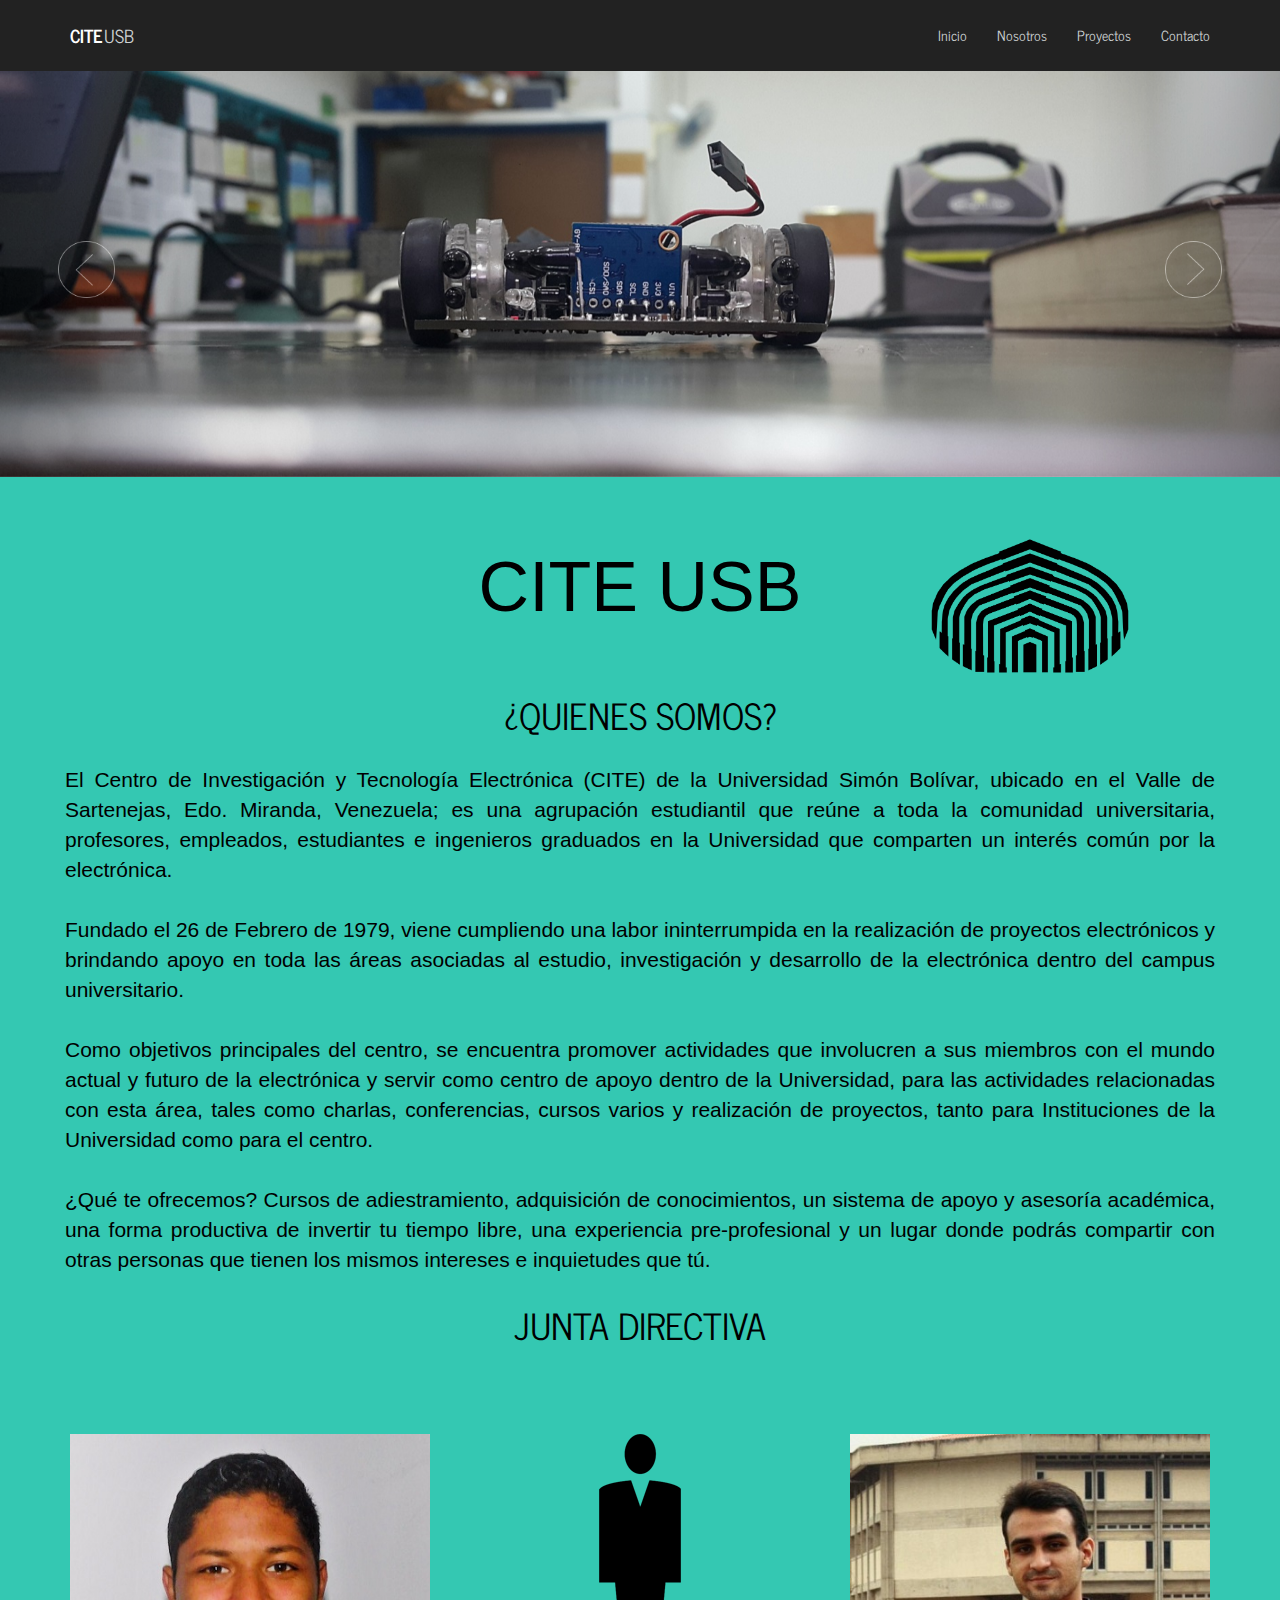
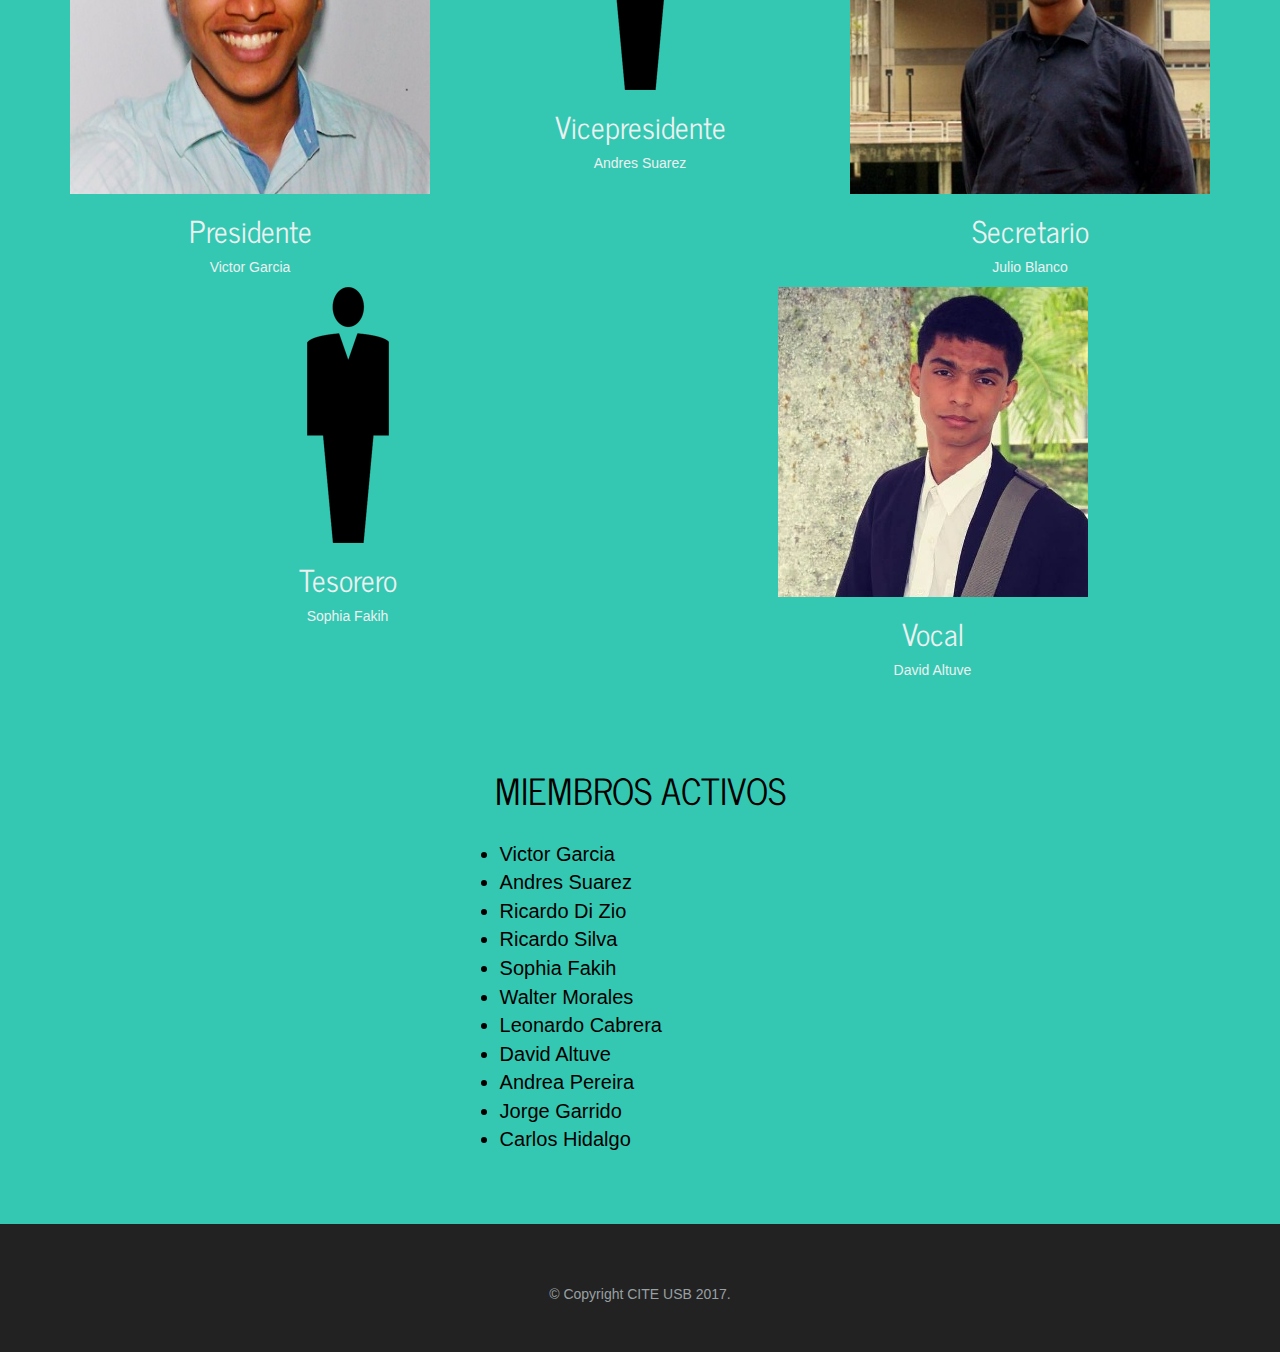
==== about-us.html @ 3f6e1b90 "optimizaciones" ====
<!DOCTYPE html>
<!--[if lt IE 7]>      <html class="no-js lt-ie9 lt-ie8 lt-ie7"> <![endif]-->
<!--[if IE 7]>         <html class="no-js lt-ie9 lt-ie8"> <![endif]-->
<!--[if IE 8]>         <html class="no-js lt-ie9"> <![endif]-->
<!--[if gt IE 8]><!--> <html class="no-js"> <!--<![endif]-->
    <head>
        <meta charset="utf-8">
        <meta http-equiv="X-UA-Compatible" content="IE=edge">
        <title>CITE: Centro de Investigación Y Tecnología Electrónica</title>
        <meta name="description" content="CITE,USB,Centro de Investigación Y Tecnología Electrónica">
        <meta name="viewport" content="width=device-width, initial-scale=1">
        <link rel="icon" type="image/png" href="img/ico.png" />
        <link rel="stylesheet" href="css/bootstrap.min.css">
        <link href="css/font-awesome.min.css" rel="stylesheet">
        <!-- Important Owl stylesheet -->
        <link rel="stylesheet" href="owl-carousel/owl.carousel.min.js">
        <!-- Default Theme -->
        <link rel="stylesheet" href="owl-carousel/owl.theme.css">
        <link href="http://fonts.googleapis.com/css?family=Oswald:400,300,700" rel="stylesheet" type="text/css">
        <link href="http://fonts.googleapis.com/css?family=News+Cycle:400,700" rel="stylesheet" type="text/css">
        <link rel="stylesheet" href="css/main.css">
        <script src="js/vendor/modernizr-2.6.2-respond-1.1.0.min.js"></script>
    </head>


    <body>
        <!--[if lt IE 7]>
            <p class="browsehappy">You are using an <strong>outdated</strong> browser. Please <a href="http://browsehappy.com/">upgrade your browser</a> to improve your experience.</p>
        <![endif]-->

        <div id="top" class="navbar navbar-dark navbar-fixed-top" role="navigation">
            <div class="container">
                <div class="navbar-header">
                    <button type="button" class="navbar-toggle" data-toggle="collapse" data-target=".navbar-collapse">
                        <span class="sr-only">Toggle navigation</span>
                        <i class="fa fa-bars fa-2x"></i>
                    </button>
                    <a class="navbar-brand" href="index.html"><strong>CITE</strong>USB</a>
                </div>
                <div class="collapse navbar-collapse">
                    <ul class="nav navbar-nav navbar-right">
                        <li>
                            <a href="./index.html">Inicio</a>
                        </li>
                        <li>
                            <a href="./index.html#about">Nosotros</a>
                        </li>
                        <li>
                            <a href="./index.html#projects">Proyectos</a>
                        </li>
                        <li>
                            <a href="index.html#contacto">Contacto</a>
                        </li>
                    </ul>
                </div><!--/.navbar-collapse -->
            </div>
        </div>



        <div id="carousel-header" class="carousel slide" data-ride="carousel" data-interval="8000">

            <!-- Wrapper for slides -->
            <div class="carousel-inner">
                <div class="item active">
                    <img src="img/carousel/shank1.jpg" alt="Shank USB bots 2016" class="img-responsive" >
                    <a href="shank.html"></a>
                </div>
                <div class="item">
                    <img src="img/carousel/shank2.jpg" alt="Shank USB bots 2016" class="img-responsive">
                    <a href="shank.html"></a>
                </div>
                <div class="item">
                    <img src="img/carousel/USB_cromo.jpg" alt="Cromo USB" class="img-responsive">
                </div>
            </div>

            <!-- Controls -->
            <a class="left carousel-control" href="#carousel-header" role="button" data-slide="next">
                <img src="img/left.png" alt="Previous">
            </a>
            <a class="right carousel-control" href="#carousel-header" role="button" data-slide="next">
                <img src="img/right.png" alt="Next">
            </a>
        </div>

        <div id="about" class="content-block content-block-cyan">
            <div class="container text-center">
                <div class="section">
                    <div class="row text-center">
                        <div class="col-md-4 col-md-offset-4">
                            <p class = "title-about">CITE USB</p>
                        </div>
                        <div class="col-md-4 text-center">
                            <img class="img-responsive img-center" src="img/usb_logo.png" width="200" height="150">
                        </div>
                    </div>
                </div>
                <div class="section">
                    <div class="row">
                        <h1 style="color:black"> ¿Quienes somos? </h1>
                        <p align="justify" class="p-about"> 
                        El Centro de Investigación y Tecnología Electrónica (CITE) de la Universidad Simón Bolívar, ubicado en el Valle de Sartenejas, Edo. Miranda, Venezuela; es una agrupación estudiantil que reúne a toda la comunidad universitaria, profesores, empleados, estudiantes e ingenieros graduados en la Universidad que comparten un interés común por la electrónica.<br><br>Fundado el 26 de Febrero de 1979, viene cumpliendo una labor ininterrumpida en la realización de proyectos electrónicos y brindando apoyo en toda las áreas asociadas al estudio, investigación y desarrollo de la electrónica dentro del campus universitario.<br><br>Como objetivos principales del centro, se encuentra promover actividades que involucren a sus miembros con el mundo actual y futuro de la electrónica y servir como centro de apoyo dentro de la Universidad, para las actividades relacionadas con esta área, tales como charlas, conferencias, cursos varios y realización de proyectos, tanto para Instituciones de la Universidad como para el centro.<br><br>¿Qué te ofrecemos? Cursos de adiestramiento, adquisición de conocimientos, un sistema de apoyo y asesoría académica, una forma productiva de invertir tu tiempo libre, una experiencia pre-profesional y un lugar donde podrás compartir con otras personas que tienen los mismos intereses e inquietudes que tú.<br>
                        </p>
                        
                    </div>
                    <div class="row">
                        <h1 style="color:black"> Junta Directiva </h1>
                         <div id="directiva" class="content-block">
                            <div class="container">
                                <section class="block-body">
                                    <div class="row">

                                        <div class="col-sm-4 blog-post">
                                            <img class="img-responsive img-center" src="img/junta/victor_perfil.jpeg">
                                            <h2>Presidente</h2>
                                            <p> Victor Garcia <p/>
                                        </div>

                                        <div class="col-sm-4 blog-post">
                                            <img class="img-responsive img-center" src="img/junta/man.png">
                                            <h2>Vicepresidente</h2>
                                            <p> Andres Suarez <p/>
                                        </div>

                                        <div class="col-sm-4 blog-post">
                                            <img class="img-responsive img-center" src="img/junta/julio_perfil.jpeg">
                                            <h2>Secretario</h2>
                                            <p>Julio Blanco<p>
                                        </div>
                                    </div>
                                    <div class="row"> 
                                        <div class="col-sm-6 blog-post">
                                            <img class="img-responsive img-center" align="center" src="img/junta/man.png">
                                            <h2>Tesorero</h2>
                                            <p> Sophia Fakih <p>
                                        </div>

                                        <div class="col-sm-6 blog-post">
                                            <img class="img-responsive img-center" src="img/junta/David_perfil.jpeg">
                                            <h2>Vocal</h2>
                                            <p> David Altuve</p>
                                        </div>
                                    </div>
                                </section>
                            </div><!--/container-->
                        </div><!-- /.content-block content-blog-gray -->
                        <h1 style="color:black">Miembros Activos</h1>
                        <!--<p style="color:black"> HACER UNA LISTA DE MIEMBROS </p>-->
                        <style type="text/css">
                            ul{
                                padding-left: 38%;
                            }
                        </style>
                        <ul class="text-left" style="color:black; font-size: 20px;">
                          <li>Victor Garcia</li>
                          <li>Andres Suarez</li>
                          <li>Ricardo Di Zio</li>
                          <li>Ricardo Silva</li>
                          <li>Sophia Fakih</li>
                          <li>Walter Morales</li>
                          <li>Leonardo Cabrera</li>
                          <li>David Altuve</li>
                          <li>Andrea Pereira</li>
                          <li>Jorge Garrido</li>
                          <li>Carlos Hidalgo</li>
                        </ul>
                    </div>
                </div>
            </div>
        </div>
        

                   
        
        <script src="js/jquery-2.1.3.min.js"></script>
        <script>window.jQuery || document.write('<script src="js/vendor/jquery-1.11.0.min.js"><\/script>')</script>

        <script src="js/vendor/bootstrap.min.js"></script>
        <!-- Include js plugin -->
        <script src="owl-carousel/owl.carousel.min.js"></script>
             
        <footer class="content-block content-block-dark">
            <p>&copy; Copyright CITE USB 2017.</p>
        </footer>     
 </body>

</html>
---- css/main.css ----
/* ========================================================================== 
    General 
========================================================================== */
h1,h2,h3,h4,h5,h6,.navbar {
    /*font-family:'Oswald';*/
    font-family: 'News Cycle', sans-serif;
    /*font-weight:100;*/
    font-weight: 400;
}

body {
    background: rgba(236, 240, 241, 1);
    margin: 0;
    padding-top: 70px;
    padding-right: 0px;
    padding-left: 0px;
}

a {
    color:#34c8b2;
}

.title-about{
    font-size:5em;
    color: black
}

.img-center {
    margin: 0 auto;
}

a:hover {
    color:#ec343c;
    text-decoration: none;
}
.btn-o {
    border:2px solid #34c8b2;
    /*border-radius*/
    -webkit-border-radius:0px;
    -moz-border-radius:0px;
    border-radius:0px;
    color:#34c8b2;
}

.btn-o:hover {
    color:white;
    background:#34c8b2;
}

.btn-about {
    margin-top: 20px;
    border:2px solid hsl(217, 89%, 61%);
    /*border-radius*/
    -webkit-border-radius:0px;
    -moz-border-radius:0px;
    border-radius:0px;
    color: white;
    mar
}

.btn-about:hover {
    color: white;
    background: hsl(217, 89%, 61%);
}

img {
    max-width:100%;
    max-height: 100%;
}

.hexagon {
    width:100px;
    height:55px;
    background:#3acab2;
    position:relative;
    /*transition*/
    -webkit-transition:all 0.3s;
    -moz-transition:all 0.3s;
    -o-transition:all 0.3s;
    transition:all 0.3s;
}

.hexagon:before {
    content:"";
    position:absolute;
    top:-25px;
    left:0;
    width:0;
    height:0;
    border-left:50px solid transparent;
    border-right:50px solid transparent;
    border-bottom:25px solid #34c8b2;
    /*transition*/
    -webkit-transition:all 0.3s;
    -moz-transition:all 0.3s;
    -o-transition:all 0.3s;
    transition:all 0.3s;
}

.hexagon:after {
    content:"";
    position:absolute;
    bottom:-25px;
    left:0;
    width:0;
    height:0;
    border-left:50px solid transparent;
    border-right:50px solid transparent;
    border-top:25px solid #34c8b2;
    /*transition*/
    -webkit-transition:all 0.3s;
    -moz-transition:all 0.3s;
    -o-transition:all 0.3s;
    transition:all 0.3s;
}

.hexagon:hover {
    background:#ec343c;
}

.hexagon:hover:before {
    border-bottom-color:#ec343c;
}

.hexagon:hover:after {
    border-top-color: #ec343c;
}

.p-about{
    color:black;
    font-size:150%;
    margin:10px;
}


/* ========================================================================== 
Navigation 
========================================================================== */
.navbar-dark {
    background:#222222;
    z-index: 99999;
}

.navbar-dark a {
    /*color:rgb(153,160,162);*/
    color: rgb(205, 209, 210);
}

.navbar-brand {
    height:70px;
    padding:25px 15px;
}

.navbar-nav>li>a {
    padding-top:25px;
    padding-bottom:25px;
}

.navbar-brand strong {
    color:white;
    margin-right:2px;
}

.navbar-brand:hover {
    color:#ec343c;
    text-decoration:none;
}

.nav>li>a:hover,.nav>li>a:focus {
    background-color:#ec343c;
    color: white;
}


/* ========================================================================== 
Caurosel
========================================================================== */
.carousel-control {
    z-index:9999;
}

.carousel-control>img {
    position:absolute;
    top:42%;
    width:30%;
}

.left.carousel-control>img {
    left:30%;
}

.right.carousel-control>img {
    right:30%;
}



/* ========================================================================== 
content-block 
========================================================================== */
.content-block {
    padding:60px 0;
    width:100%;
}

.content-block-cyan {
    background:#34c8b2;
    color:#ECF0F1;
}

.content-block-cyan h1 {
    font-weight:100;
    text-transform:uppercase;
    margin-bottom: 30px;
}


/* ========================================================================== 
Recent works
========================================================================== */
.recent-projects-title {
    background: rgba(236, 240, 241, 1);
    color: #333;
    text-transform: uppercase;
    padding: 40px 0px;
    text-align: center;
    font-size: 62px;
    font-family: 'News Cycle', sans-serif;
    word-spacing: 17px;
    letter-spacing: 4px;
    font-weight: 400;
}

.owl-carousel .owl-item img {
    height:auto;
    width:100%;
    display:block;
    position:relative;
}

.owl-carousel .item {
    margin:0px;
}

.owl-item>div {
    position:relative;
}

.owl-item>div a {
    position:absolute;
    bottom:0px;
    padding:8px;
    background:rgba(0,0,0,0.75);
    right:0;
    color:white;
    text-transform:uppercase;
    z-index: 2;
}

.owl-carousel .owl-item div:before {
    top:0;
    right:0;
    bottom:0;
    left:0;
    position:absolute;
    content:'';
    background:rgba(5,27,26,1);
    z-index:1;
    opacity:0.5;
    /*transition*/
    -webkit-transition:opacity 0.4s;
    -moz-transition:opacity 0.4s;
    -o-transition:opacity 0.4s;
    transition:opacity 0.4s;
}

.owl-carousel .owl-item:hover div:before {
    opacity: 0;
}

.owl-theme .owl-controls .owl-page span {
    background: #34C8B2;
}


/* ========================================================================== 
blog 
========================================================================== */
.block-heading h1 {
    margin-top:0;
}

.content-block-gray {
    background:#ECF0F1;
}

.block-heading {
    margin-bottom: 60px;
}


/* ========================================================================== 
Social
========================================================================== */
#social {
    padding:80px 0;
}

#social .hexagon {
    display:inline-block;
}

#social .hexagon i {
    font-size:36px;
    color:white;
    line-height:55px;
    position:relative;
    z-index: 1;
}


/* ========================================================================== 
footer
========================================================================== */
footer.content-block {
    padding: 60px 0 38px;
    width: 100%;
}

.content-block-dark {
    background:#222222;
}

footer {
    text-align:center;
    color: rgb(153,160,162);
}


.jumbotron {
  margin-top: 10px;
  padding: 10px 0 25px;
  h1 {
    font-size: 35px; 
  }
}

/* ========================================================================== 
Responsive styles
========================================================================== */

@media (max-width:768px) {
    .navbar-nav>li>a {
        padding-top:10px;
        padding-bottom:10px;
        text-align:center;
    }
    .navbar-toggle i {
        color:rgb(153,160,162);
    }
    .navbar-toggle {
        margin-top:14px;
    }
    .recent-projects-title {
        font-size:32px;
    }
    .blog-post {
        margin-bottom:40px;
    }
    #social .hexagon {
        margin-bottom:60px;
    }
    #social {
        padding-bottom: 70px;
    }
}
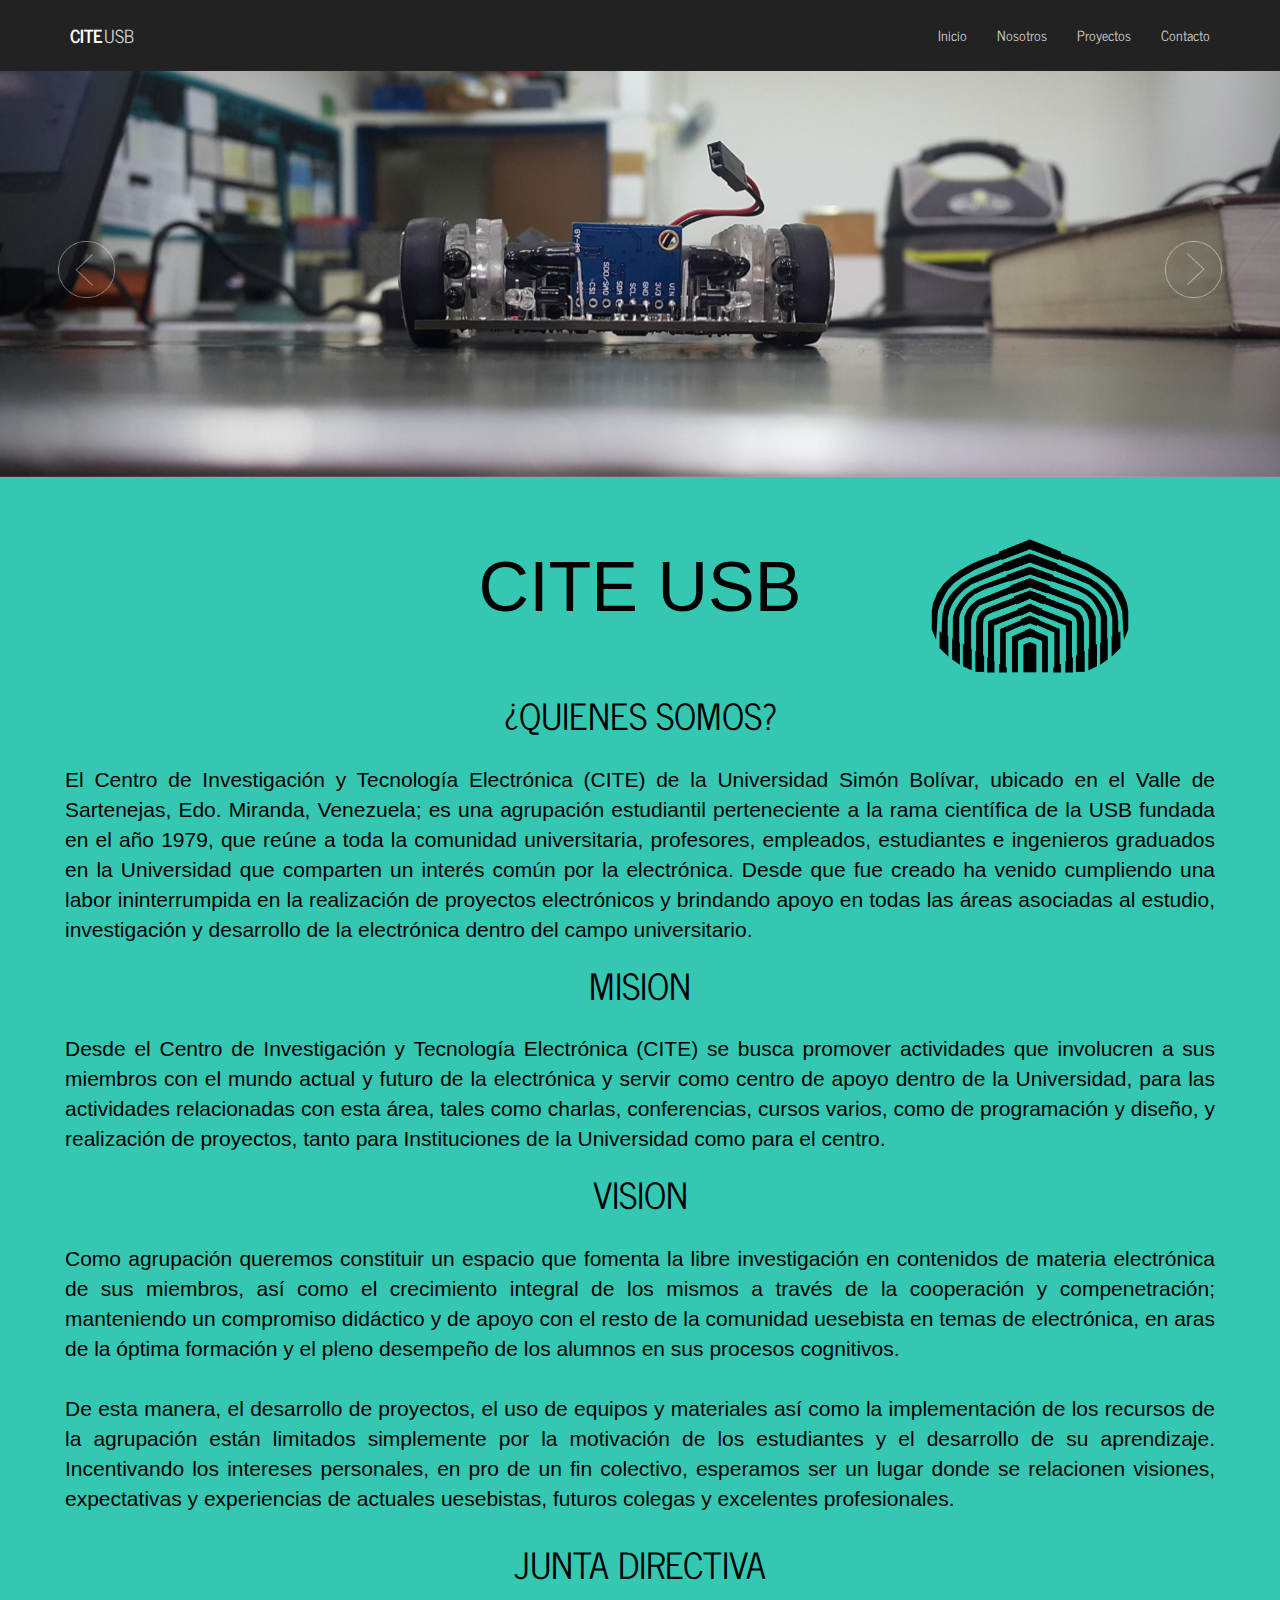
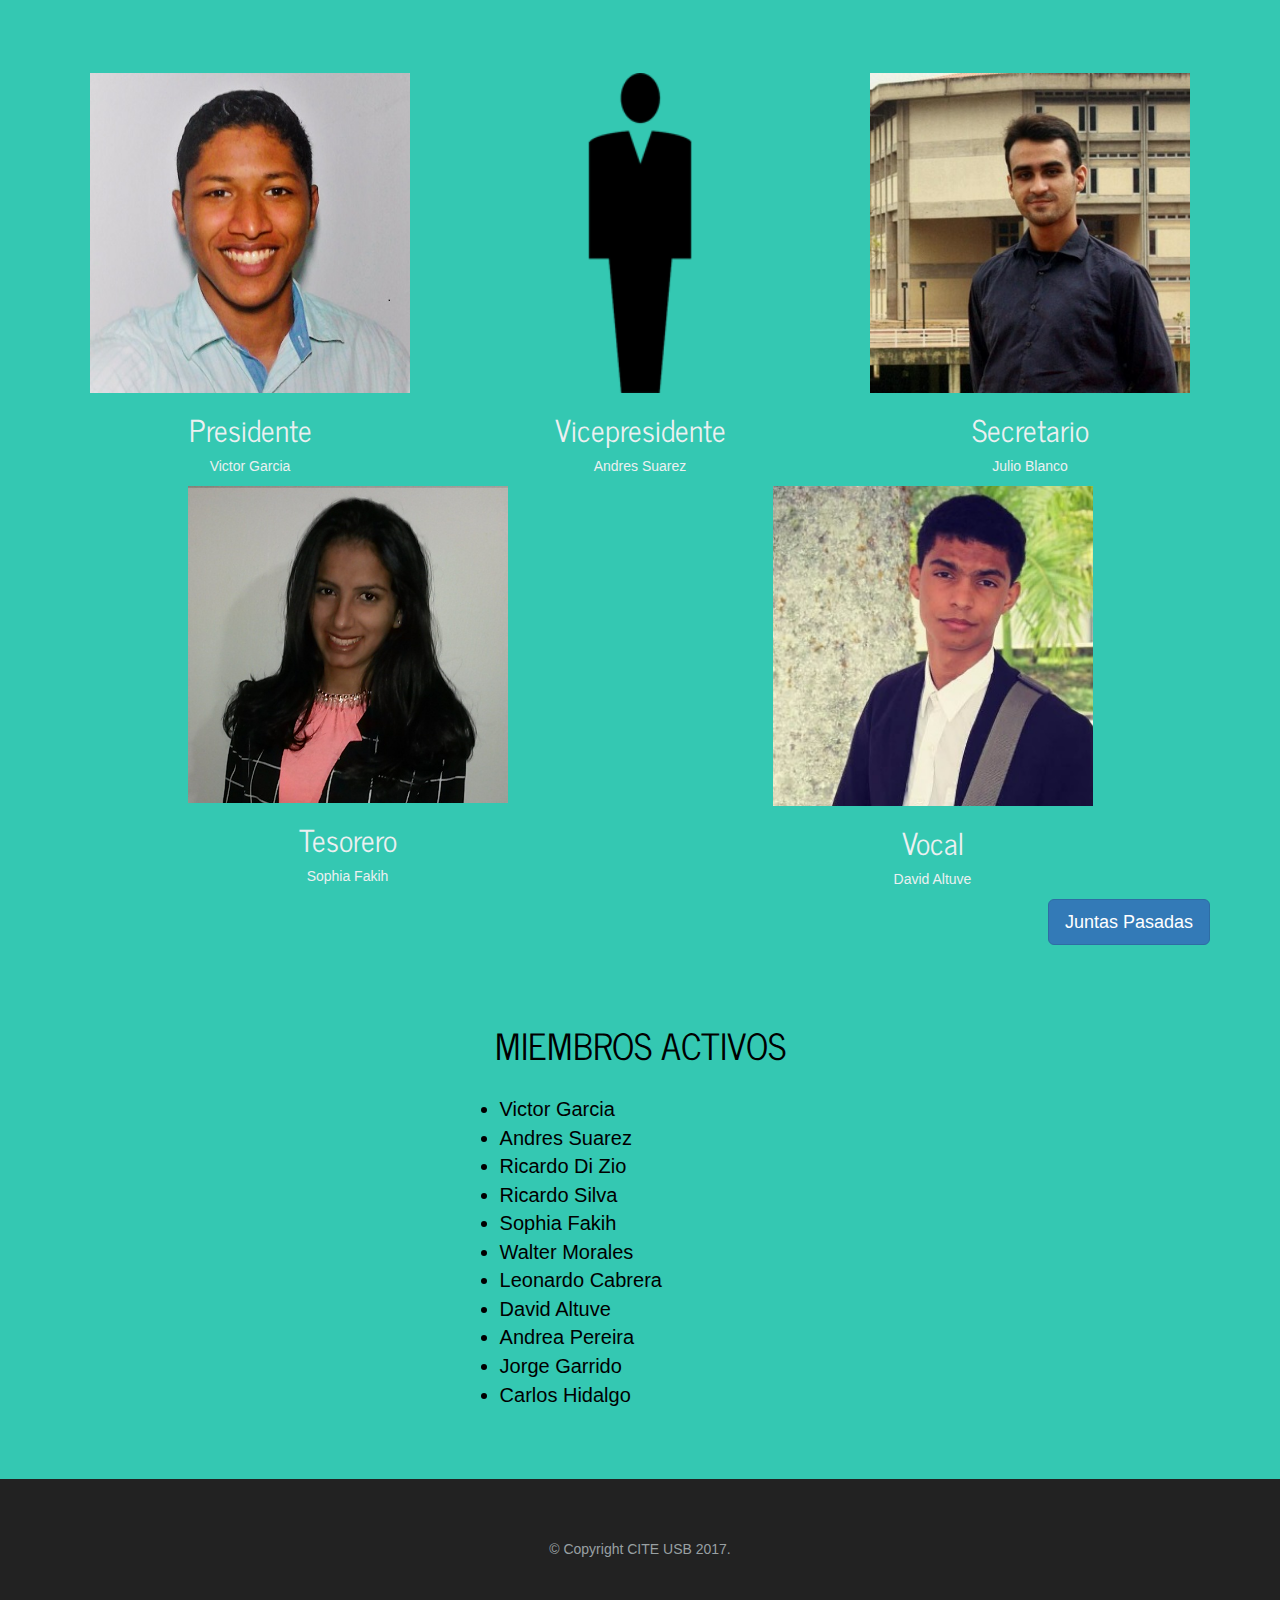
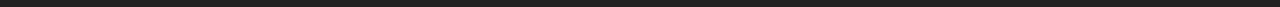
==== commit bf5c7523: "Junta" ====
--- a/about-us.html
+++ b/about-us.html
@@ -100,7 +100,14 @@
                     <div class="row">
                         <h1 style="color:black"> ¿Quienes somos? </h1>
                         <p align="justify" class="p-about"> 
-                        El Centro de Investigación y Tecnología Electrónica (CITE) de la Universidad Simón Bolívar, ubicado en el Valle de Sartenejas, Edo. Miranda, Venezuela; es una agrupación estudiantil que reúne a toda la comunidad universitaria, profesores, empleados, estudiantes e ingenieros graduados en la Universidad que comparten un interés común por la electrónica.<br><br>Fundado el 26 de Febrero de 1979, viene cumpliendo una labor ininterrumpida en la realización de proyectos electrónicos y brindando apoyo en toda las áreas asociadas al estudio, investigación y desarrollo de la electrónica dentro del campus universitario.<br><br>Como objetivos principales del centro, se encuentra promover actividades que involucren a sus miembros con el mundo actual y futuro de la electrónica y servir como centro de apoyo dentro de la Universidad, para las actividades relacionadas con esta área, tales como charlas, conferencias, cursos varios y realización de proyectos, tanto para Instituciones de la Universidad como para el centro.<br><br>¿Qué te ofrecemos? Cursos de adiestramiento, adquisición de conocimientos, un sistema de apoyo y asesoría académica, una forma productiva de invertir tu tiempo libre, una experiencia pre-profesional y un lugar donde podrás compartir con otras personas que tienen los mismos intereses e inquietudes que tú.<br>
+                        El Centro de Investigación y Tecnología Electrónica (CITE) de la Universidad Simón Bolívar, ubicado en el Valle de Sartenejas, Edo. Miranda, Venezuela; es una agrupación estudiantil perteneciente a la rama científica de la USB fundada en el año 1979, que reúne a toda la comunidad universitaria, profesores, empleados, estudiantes e ingenieros graduados en la Universidad que comparten un interés común por la electrónica. Desde que fue creado ha venido cumpliendo una labor ininterrumpida en la realización de proyectos electrónicos  y brindando apoyo en todas las áreas asociadas al estudio, investigación y desarrollo de la electrónica dentro del campo universitario.
+                        </p>
+                        <h1 style="color:black">Mision</h1>
+                        <p align="justify" class="p-about">Desde el Centro de Investigación y Tecnología Electrónica (CITE)  se busca promover actividades que involucren a sus miembros con el mundo actual y futuro de la electrónica y servir como centro de apoyo dentro de la Universidad, para las actividades relacionadas con esta área, tales como charlas, conferencias, cursos varios, como de programación y diseño, y realización de proyectos, tanto para Instituciones de la Universidad como para el centro.
+                        </p>
+                        <h1 style="color:black">Vision</h1>
+                        <p align="justify" class="p-about">
+						Como agrupación queremos constituir un espacio que fomenta la libre investigación en contenidos de materia electrónica de sus miembros, así como el crecimiento integral de los mismos a través de la cooperación y compenetración; manteniendo un compromiso didáctico y de apoyo con el resto de la comunidad uesebista en temas de electrónica, en aras de la óptima formación y el pleno desempeño de los alumnos en sus procesos cognitivos.<br><br>De esta manera, el desarrollo de proyectos, el uso de equipos y materiales así como la implementación de los recursos de la agrupación están limitados simplemente por la motivación de los estudiantes y el desarrollo de su aprendizaje. Incentivando los intereses personales, en pro de un fin colectivo, esperamos ser un lugar donde se relacionen visiones, expectativas y experiencias de actuales uesebistas, futuros colegas y excelentes profesionales. 
                         </p>
                         
                     </div>
@@ -112,36 +119,37 @@
                                     <div class="row">
 
                                         <div class="col-sm-4 blog-post">
-                                            <img class="img-responsive img-center" src="img/junta/victor_perfil.jpeg">
+                                            <img width="320" height="240" class="img-responsive img-center" src="img/junta/victor_perfil.jpeg">
                                             <h2>Presidente</h2>
                                             <p> Victor Garcia <p/>
                                         </div>
 
                                         <div class="col-sm-4 blog-post">
-                                            <img class="img-responsive img-center" src="img/junta/man.png">
+                                            <img width="320" height="240" class="img-responsive img-center" src="img/junta/man.png">
                                             <h2>Vicepresidente</h2>
                                             <p> Andres Suarez <p/>
                                         </div>
 
                                         <div class="col-sm-4 blog-post">
-                                            <img class="img-responsive img-center" src="img/junta/julio_perfil.jpeg">
+                                            <img width="320" height="240" class="img-responsive img-center" src="img/junta/julio_perfil.jpeg">
                                             <h2>Secretario</h2>
                                             <p>Julio Blanco<p>
                                         </div>
                                     </div>
                                     <div class="row"> 
                                         <div class="col-sm-6 blog-post">
-                                            <img class="img-responsive img-center" align="center" src="img/junta/man.png">
+                                            <img width="320" height="240" class="img-responsive img-center" align="center" src="img/junta/fotoSophia.jpg">
                                             <h2>Tesorero</h2>
                                             <p> Sophia Fakih <p>
                                         </div>
 
                                         <div class="col-sm-6 blog-post">
-                                            <img class="img-responsive img-center" src="img/junta/David_perfil.jpeg">
+                                            <img width="320" height="240" class="img-responsive img-center" src="img/junta/David_perfil.jpeg">
                                             <h2>Vocal</h2>
                                             <p> David Altuve</p>
                                         </div>
                                     </div>
+                                    <a href="./juntas_pasadas.html" class="btn btn-primary btn-lg pull-right">Juntas Pasadas</a>
                                 </section>
                             </div><!--/container-->
                         </div><!-- /.content-block content-blog-gray -->
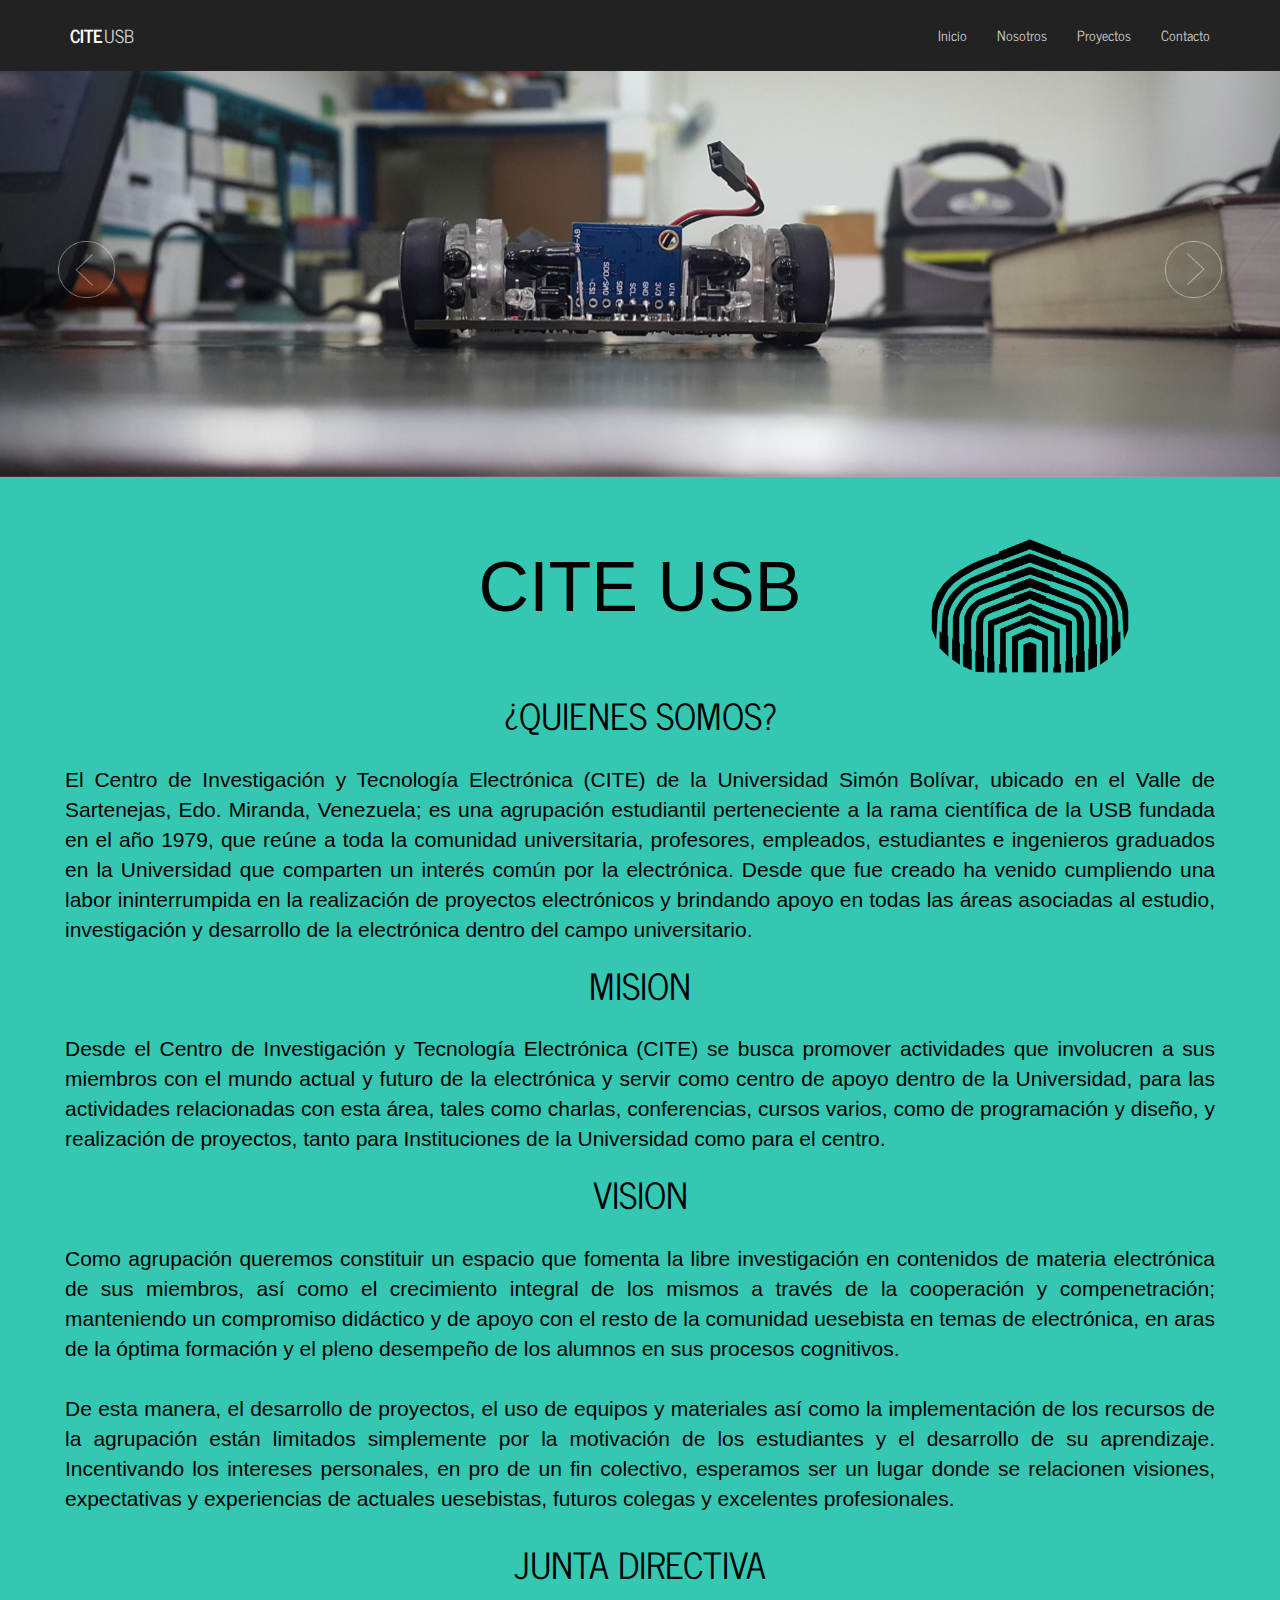
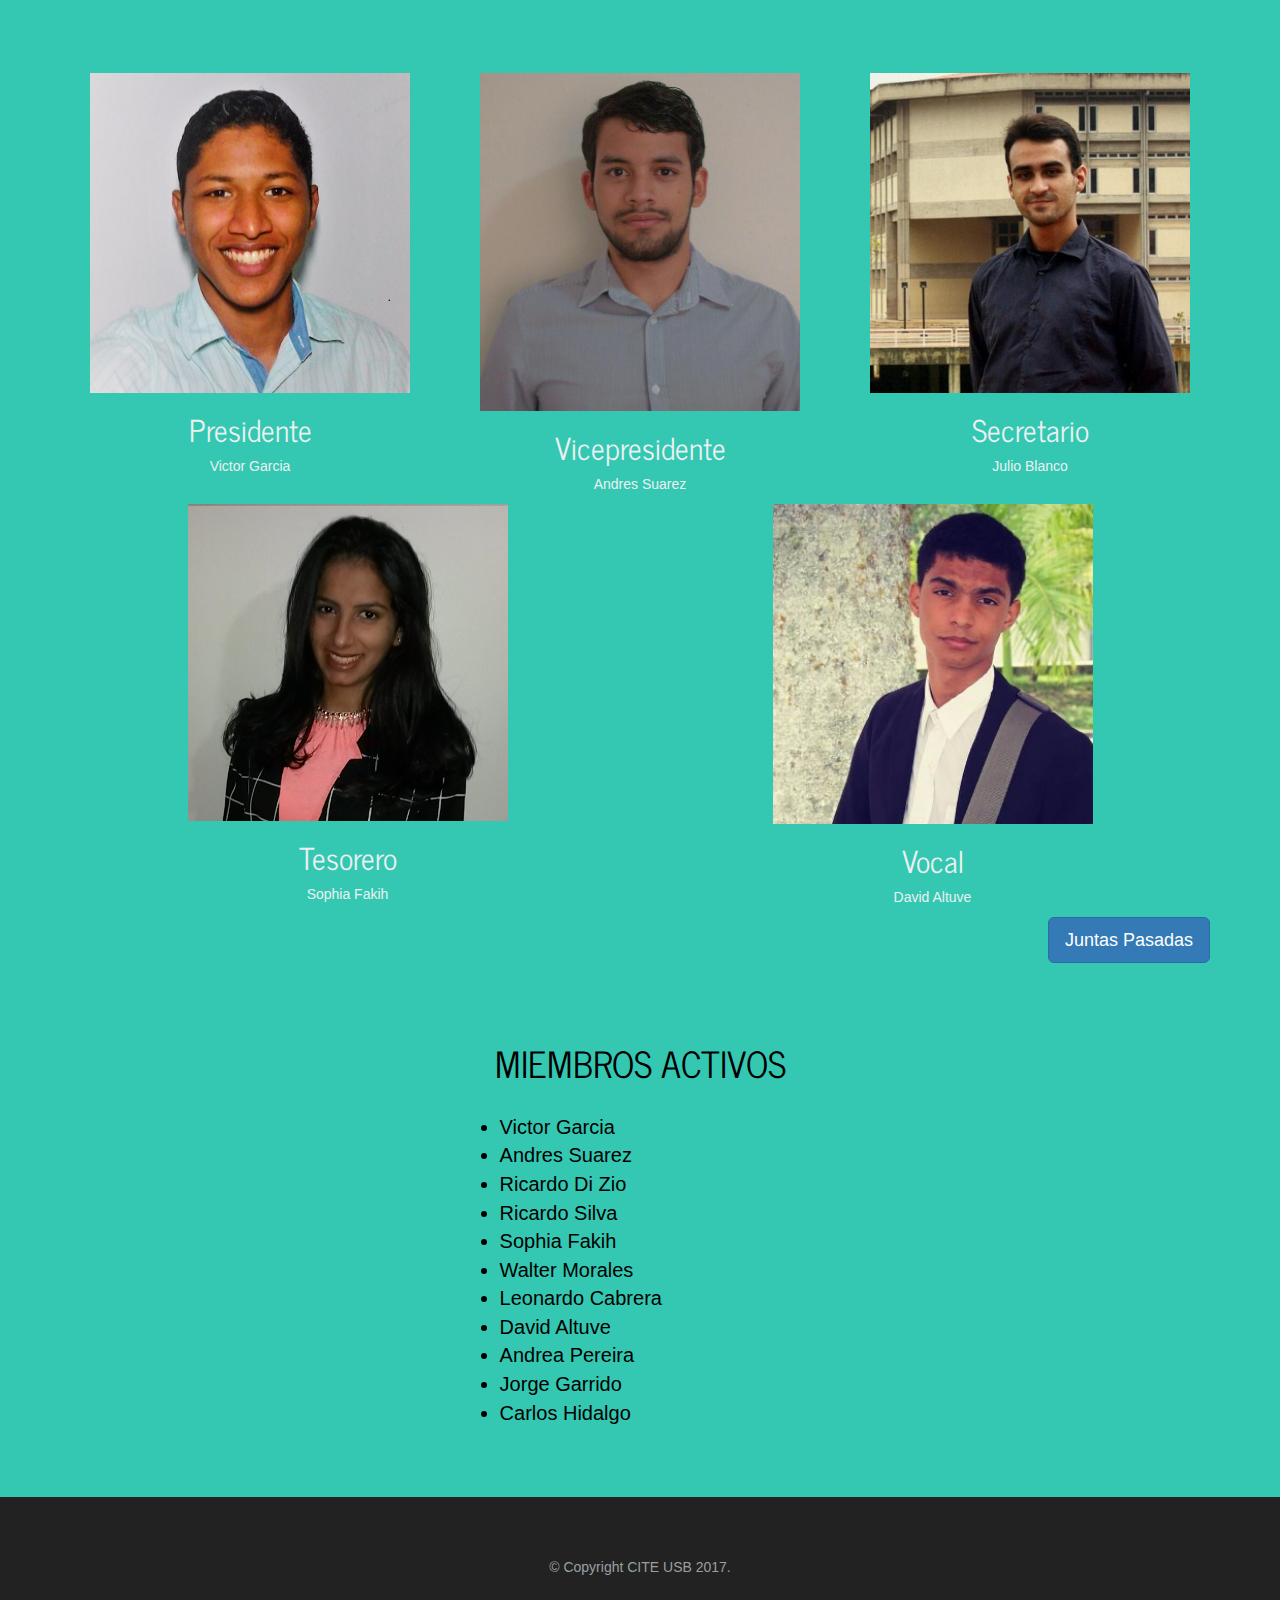
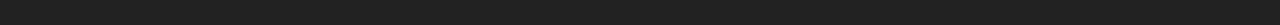
==== commit d5099298: "Foto_perfil_andres" ====
--- a/about-us.html
+++ b/about-us.html
@@ -125,7 +125,7 @@
                                         </div>
 
                                         <div class="col-sm-4 blog-post">
-                                            <img width="320" height="240" class="img-responsive img-center" src="img/junta/man.png">
+                                            <img width="320" height="240" class="img-responsive img-center" src="img/junta/andres_perfil.jpeg">
                                             <h2>Vicepresidente</h2>
                                             <p> Andres Suarez <p/>
                                         </div>
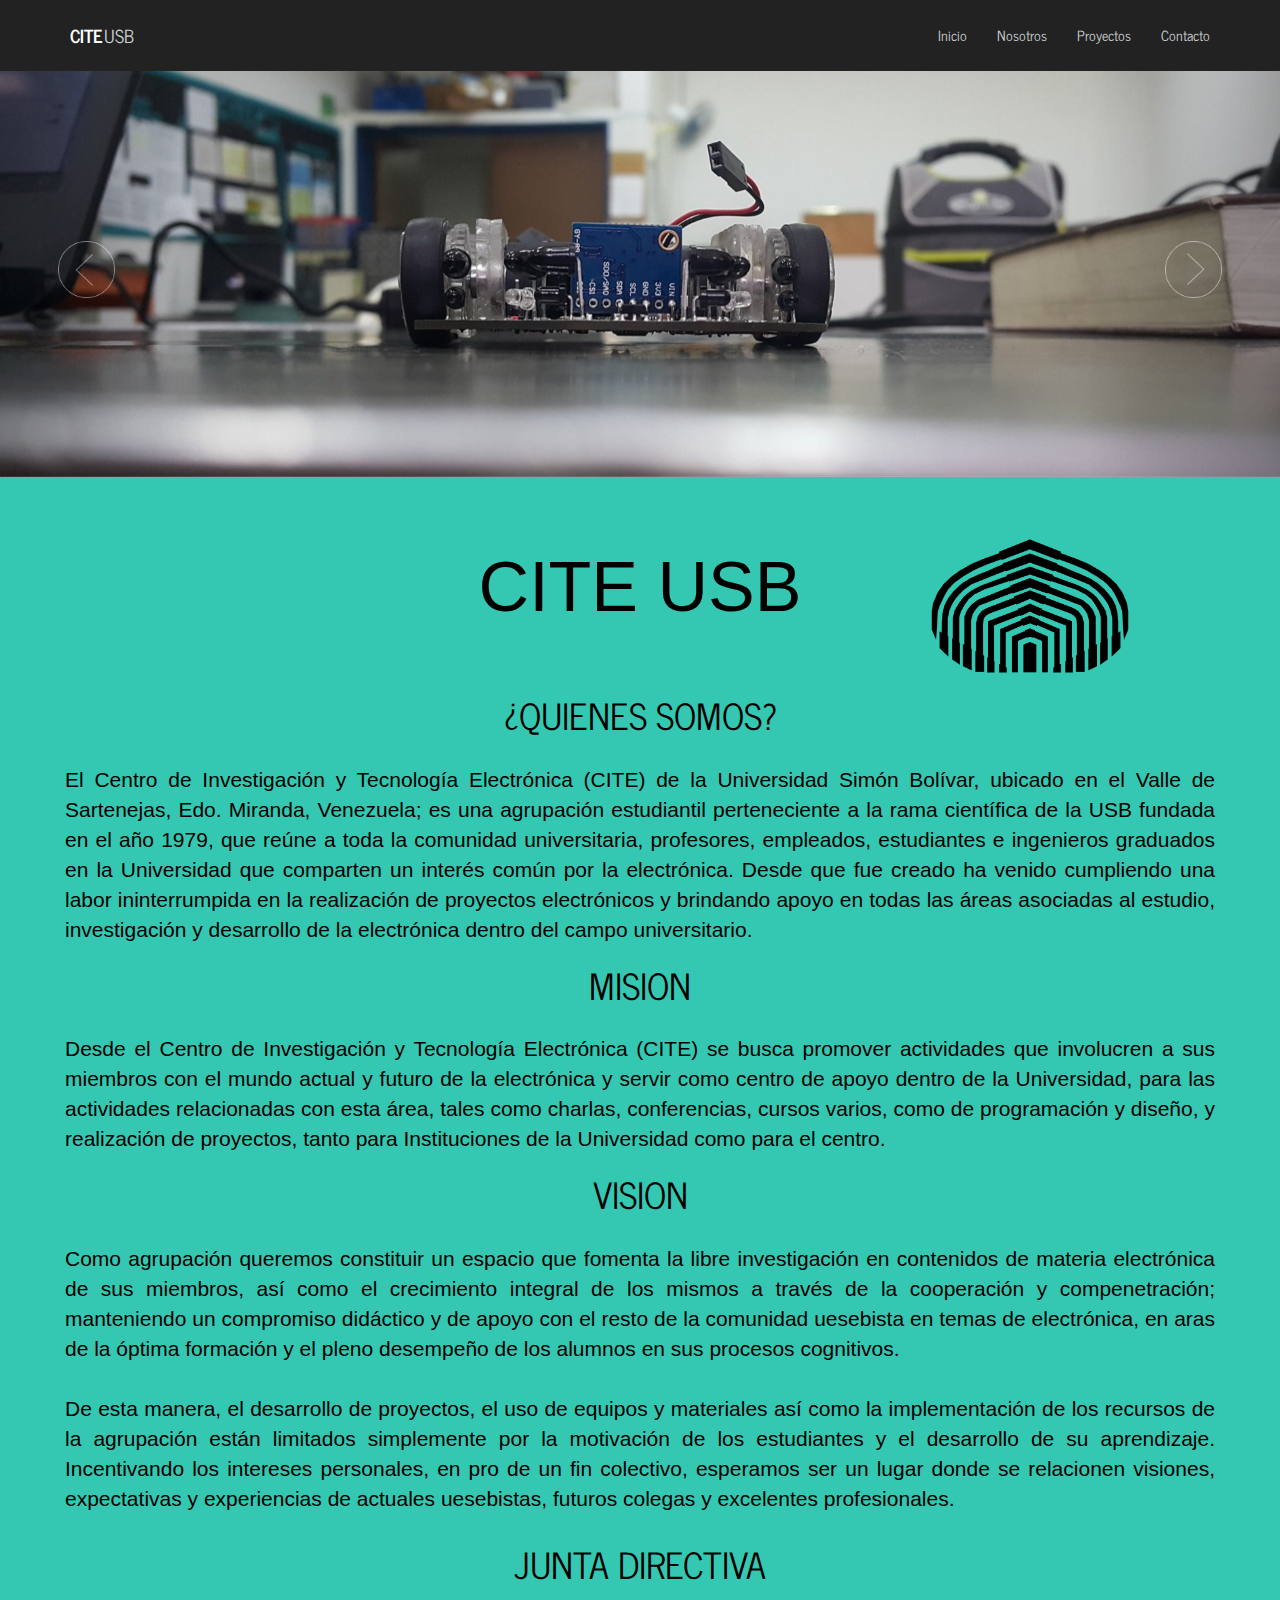
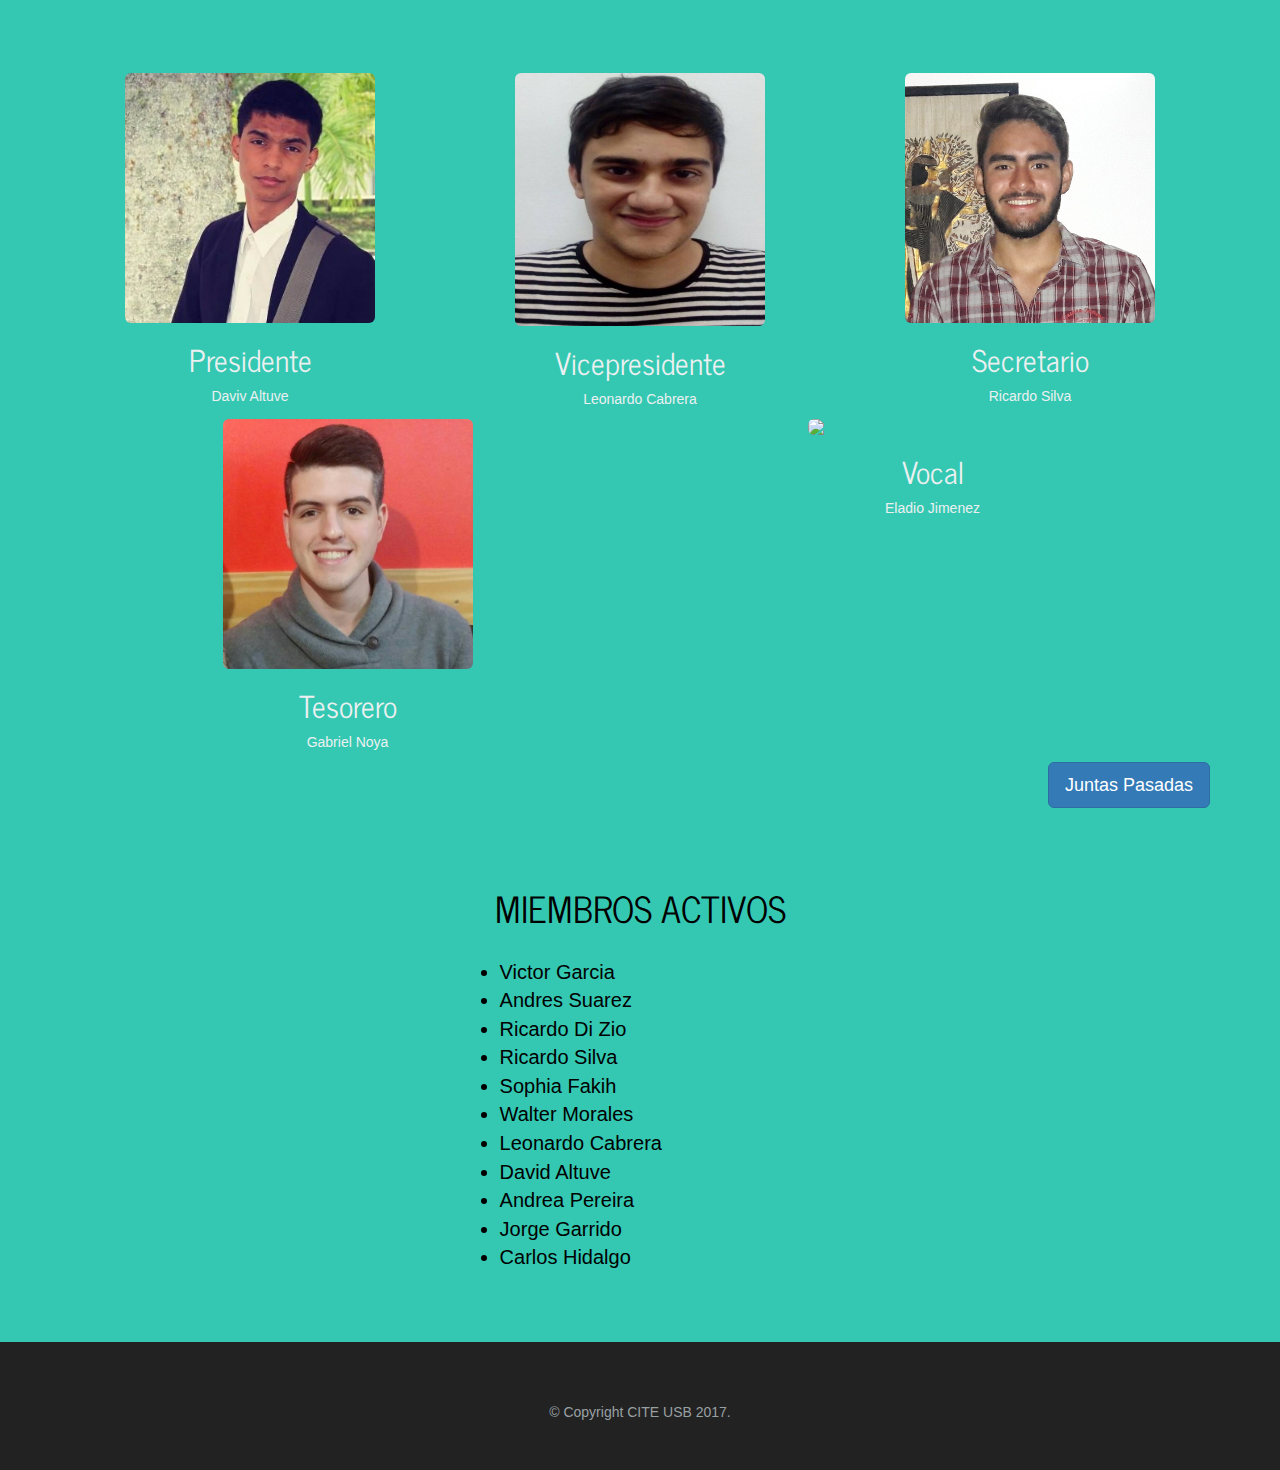
==== commit ff169a3a: "Fotos junta" ====
--- a/about-us.html
+++ b/about-us.html
@@ -12,6 +12,7 @@
         <link rel="icon" type="image/png" href="img/ico.png" />
         <link rel="stylesheet" href="css/bootstrap.min.css">
         <link href="css/font-awesome.min.css" rel="stylesheet">
+        <link rel="stylesheet" href="css/style_personal.css">
         <!-- Important Owl stylesheet -->
         <link rel="stylesheet" href="owl-carousel/owl.carousel.min.js">
         <!-- Default Theme -->
@@ -99,7 +100,7 @@
                 <div class="section">
                     <div class="row">
                         <h1 style="color:black"> ¿Quienes somos? </h1>
-                        <p align="justify" class="p-about"> 
+                        <p align="justify" class="p-about">
                         El Centro de Investigación y Tecnología Electrónica (CITE) de la Universidad Simón Bolívar, ubicado en el Valle de Sartenejas, Edo. Miranda, Venezuela; es una agrupación estudiantil perteneciente a la rama científica de la USB fundada en el año 1979, que reúne a toda la comunidad universitaria, profesores, empleados, estudiantes e ingenieros graduados en la Universidad que comparten un interés común por la electrónica. Desde que fue creado ha venido cumpliendo una labor ininterrumpida en la realización de proyectos electrónicos  y brindando apoyo en todas las áreas asociadas al estudio, investigación y desarrollo de la electrónica dentro del campo universitario.
                         </p>
                         <h1 style="color:black">Mision</h1>
@@ -107,9 +108,9 @@
                         </p>
                         <h1 style="color:black">Vision</h1>
                         <p align="justify" class="p-about">
-						Como agrupación queremos constituir un espacio que fomenta la libre investigación en contenidos de materia electrónica de sus miembros, así como el crecimiento integral de los mismos a través de la cooperación y compenetración; manteniendo un compromiso didáctico y de apoyo con el resto de la comunidad uesebista en temas de electrónica, en aras de la óptima formación y el pleno desempeño de los alumnos en sus procesos cognitivos.<br><br>De esta manera, el desarrollo de proyectos, el uso de equipos y materiales así como la implementación de los recursos de la agrupación están limitados simplemente por la motivación de los estudiantes y el desarrollo de su aprendizaje. Incentivando los intereses personales, en pro de un fin colectivo, esperamos ser un lugar donde se relacionen visiones, expectativas y experiencias de actuales uesebistas, futuros colegas y excelentes profesionales. 
+						Como agrupación queremos constituir un espacio que fomenta la libre investigación en contenidos de materia electrónica de sus miembros, así como el crecimiento integral de los mismos a través de la cooperación y compenetración; manteniendo un compromiso didáctico y de apoyo con el resto de la comunidad uesebista en temas de electrónica, en aras de la óptima formación y el pleno desempeño de los alumnos en sus procesos cognitivos.<br><br>De esta manera, el desarrollo de proyectos, el uso de equipos y materiales así como la implementación de los recursos de la agrupación están limitados simplemente por la motivación de los estudiantes y el desarrollo de su aprendizaje. Incentivando los intereses personales, en pro de un fin colectivo, esperamos ser un lugar donde se relacionen visiones, expectativas y experiencias de actuales uesebistas, futuros colegas y excelentes profesionales.
                         </p>
-                        
+
                     </div>
                     <div class="row">
                         <h1 style="color:black"> Junta Directiva </h1>
@@ -119,34 +120,34 @@
                                     <div class="row">
 
                                         <div class="col-sm-4 blog-post">
-                                            <img width="320" height="240" class="img-responsive img-center" src="img/junta/victor_perfil.jpeg">
-                                            <h2>Presidente</h2>
-                                            <p> Victor Garcia <p/>
+                                            <img class="img-responsive img-center img-perfil img-rounded" src="img/junta/David_perfil.jpg">
+                                            <h2 class ="text-center">Presidente</h2>
+                                            <p class ="text-center"> Daviv Altuve <p/>
                                         </div>
 
                                         <div class="col-sm-4 blog-post">
-                                            <img width="320" height="240" class="img-responsive img-center" src="img/junta/andres_perfil.jpeg">
-                                            <h2>Vicepresidente</h2>
-                                            <p> Andres Suarez <p/>
+                                            <img class="img-responsive img-center img-perfil img-rounded" src="img/junta/leo_perfil.jpg">
+                                            <h2 class ="text-center">Vicepresidente</h2>
+                                            <p class ="text-center"> Leonardo Cabrera <p/>
                                         </div>
 
                                         <div class="col-sm-4 blog-post">
-                                            <img width="320" height="240" class="img-responsive img-center" src="img/junta/julio_perfil.jpeg">
-                                            <h2>Secretario</h2>
-                                            <p>Julio Blanco<p>
+                                            <img class="img-responsive img-center img-perfil img-rounded" src="img/junta/junior_perfil.jpg">
+                                            <h2 class ="text-center">Secretario</h2>
+                                            <p class ="text-center"> Ricardo Silva <p>
                                         </div>
                                     </div>
-                                    <div class="row"> 
-                                        <div class="col-sm-6 blog-post">
-                                            <img width="320" height="240" class="img-responsive img-center" align="center" src="img/junta/fotoSophia.jpg">
-                                            <h2>Tesorero</h2>
-                                            <p> Sophia Fakih <p>
+                                    <div class="row">
+                                        <div  class="col-sm-6 blog-post">
+                                            <img class="img-responsive img-center img-perfil img-rounded" src="img/junta/noya.jpg">
+                                            <h2 class ="text-center">Tesorero</h2>
+                                            <p class ="text-center"> Gabriel Noya <p>
                                         </div>
 
                                         <div class="col-sm-6 blog-post">
-                                            <img width="320" height="240" class="img-responsive img-center" src="img/junta/David_perfil.jpeg">
-                                            <h2>Vocal</h2>
-                                            <p> David Altuve</p>
+                                            <img class="img-responsive img-center img-perfil img-rounded" src=#>
+                                            <h2 class ="text-center">Vocal</h2>
+                                            <p class ="text-center"> Eladio Jimenez</p>
                                         </div>
                                     </div>
                                     <a href="./juntas_pasadas.html" class="btn btn-primary btn-lg pull-right">Juntas Pasadas</a>
@@ -177,20 +178,20 @@
                 </div>
             </div>
         </div>
-        
 
-                   
-        
+
+
+
         <script src="js/jquery-2.1.3.min.js"></script>
         <script>window.jQuery || document.write('<script src="js/vendor/jquery-1.11.0.min.js"><\/script>')</script>
 
         <script src="js/vendor/bootstrap.min.js"></script>
         <!-- Include js plugin -->
         <script src="owl-carousel/owl.carousel.min.js"></script>
-             
+
         <footer class="content-block content-block-dark">
             <p>&copy; Copyright CITE USB 2017.</p>
-        </footer>     
+        </footer>
  </body>
 
 </html>
--- a/css/style_personal.css
+++ b/css/style_personal.css
@@ -0,0 +1,5 @@
+.img-perfil{
+    horizontal-align: middle;
+    max-width: 250px; !important
+    max-height: 250px; !important
+}
--- a/css/main.css
+++ b/css/main.css
@@ -1,7 +1,7 @@
 
 
-/* ========================================================================== 
-    General 
+/* ==========================================================================
+    General
 ========================================================================== */
 h1,h2,h3,h4,h5,h6,.navbar {
     /*font-family:'Oswald';*/
@@ -50,8 +50,7 @@
 }
 
 .btn-about {
-    margin-top: 20px;
-    border:2px solid hsl(217, 89%, 61%);
+    border:px solid hsl(217, 89%, 61%);
     /*border-radius*/
     -webkit-border-radius:0px;
     -moz-border-radius:0px;
@@ -69,6 +68,7 @@
     max-width:100%;
     max-height: 100%;
 }
+
 
 .hexagon {
     width:100px;
@@ -135,8 +135,8 @@
 }
 
 
-/* ========================================================================== 
-Navigation 
+/* ==========================================================================
+Navigation
 ========================================================================== */
 .navbar-dark {
     background:#222222;
@@ -174,7 +174,7 @@
 }
 
 
-/* ========================================================================== 
+/* ==========================================================================
 Caurosel
 ========================================================================== */
 .carousel-control {
@@ -197,8 +197,8 @@
 
 
 
-/* ========================================================================== 
-content-block 
+/* ==========================================================================
+content-block
 ========================================================================== */
 .content-block {
     padding:60px 0;
@@ -209,6 +209,12 @@
     background:#34c8b2;
     color:#ECF0F1;
 }
+
+.content-block-black {
+    background:#34c8b2;
+    color:#ECF0F1;
+}
+
 
 .content-block-cyan h1 {
     font-weight:100;
@@ -217,7 +223,7 @@
 }
 
 
-/* ========================================================================== 
+/* ==========================================================================
 Recent works
 ========================================================================== */
 .recent-projects-title {
@@ -285,8 +291,8 @@
 }
 
 
-/* ========================================================================== 
-blog 
+/* ==========================================================================
+blog
 ========================================================================== */
 .block-heading h1 {
     margin-top:0;
@@ -301,7 +307,7 @@
 }
 
 
-/* ========================================================================== 
+/* ==========================================================================
 Social
 ========================================================================== */
 #social {
@@ -321,7 +327,7 @@
 }
 
 
-/* ========================================================================== 
+/* ==========================================================================
 footer
 ========================================================================== */
 footer.content-block {
@@ -343,11 +349,11 @@
   margin-top: 10px;
   padding: 10px 0 25px;
   h1 {
-    font-size: 35px; 
+    font-size: 35px;
   }
 }
 
-/* ========================================================================== 
+/* ==========================================================================
 Responsive styles
 ========================================================================== */
 
@@ -375,4 +381,4 @@
     #social {
         padding-bottom: 70px;
     }
-}+}
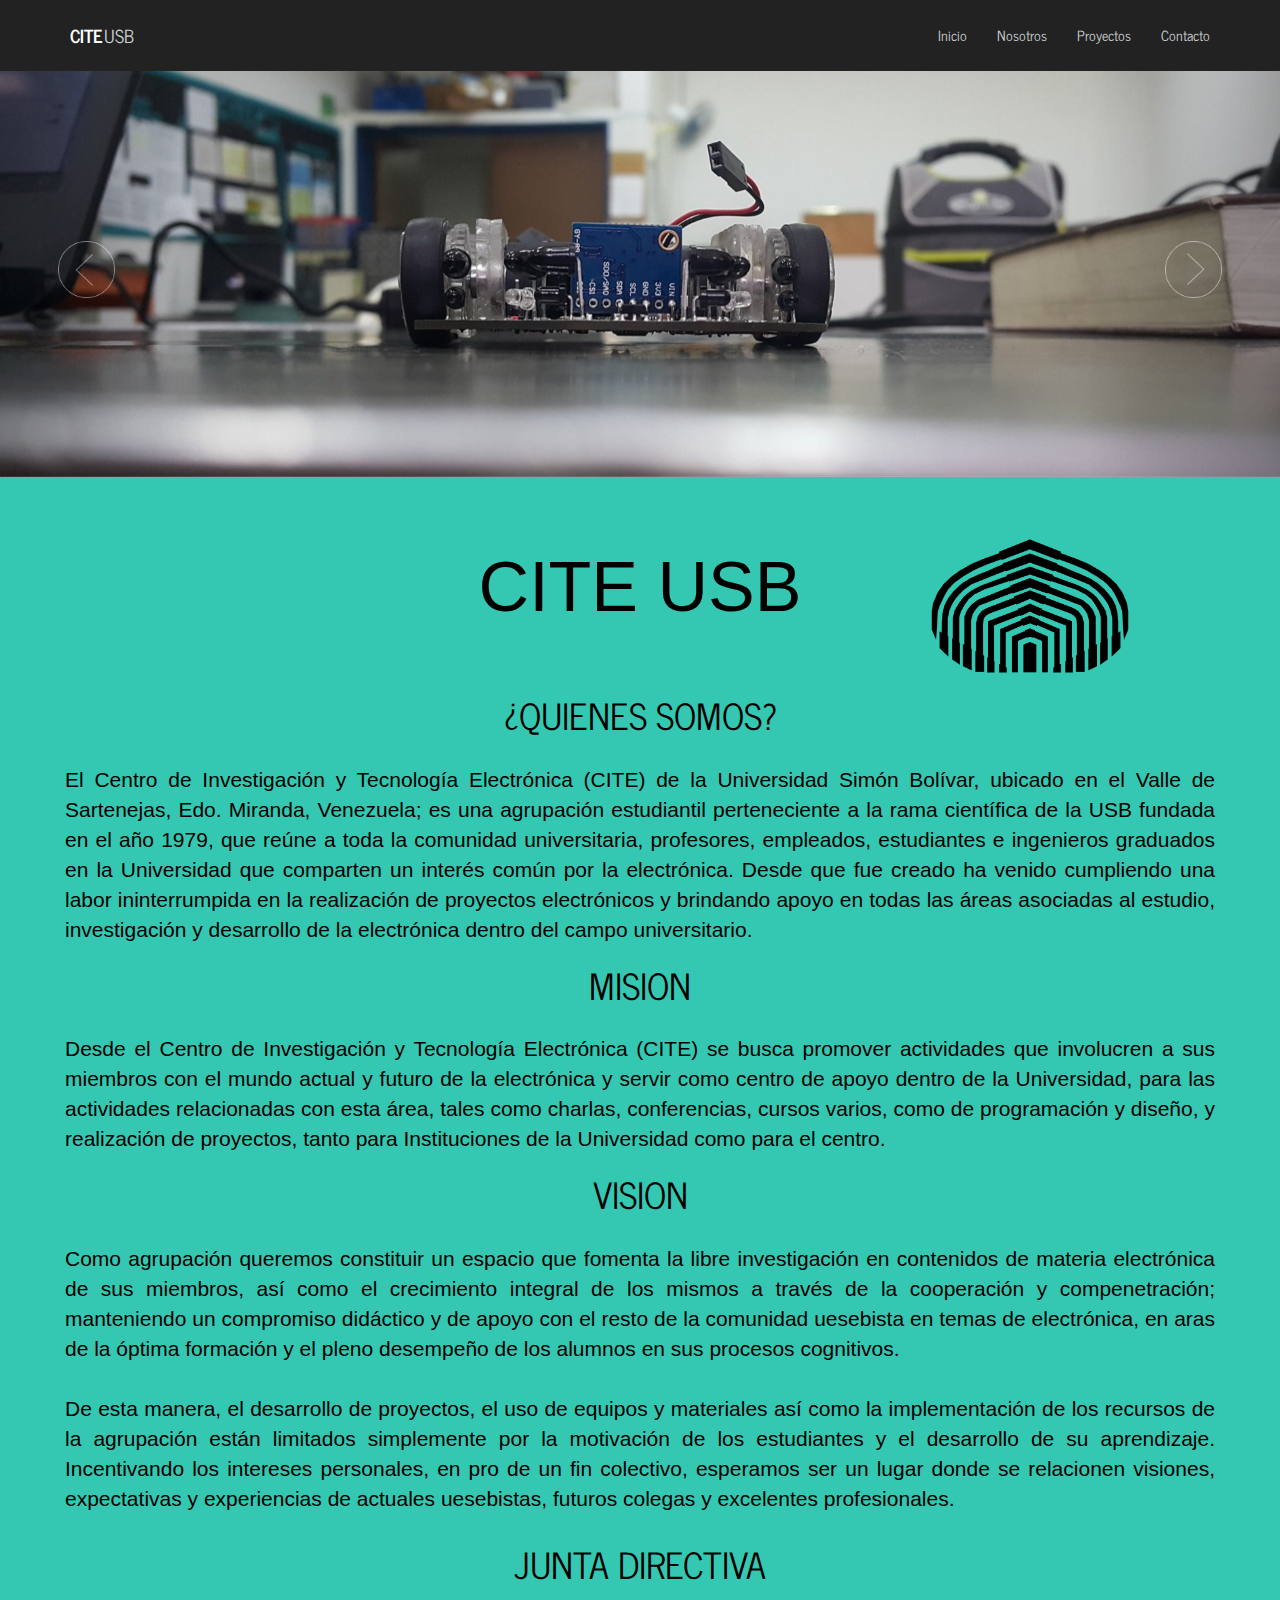
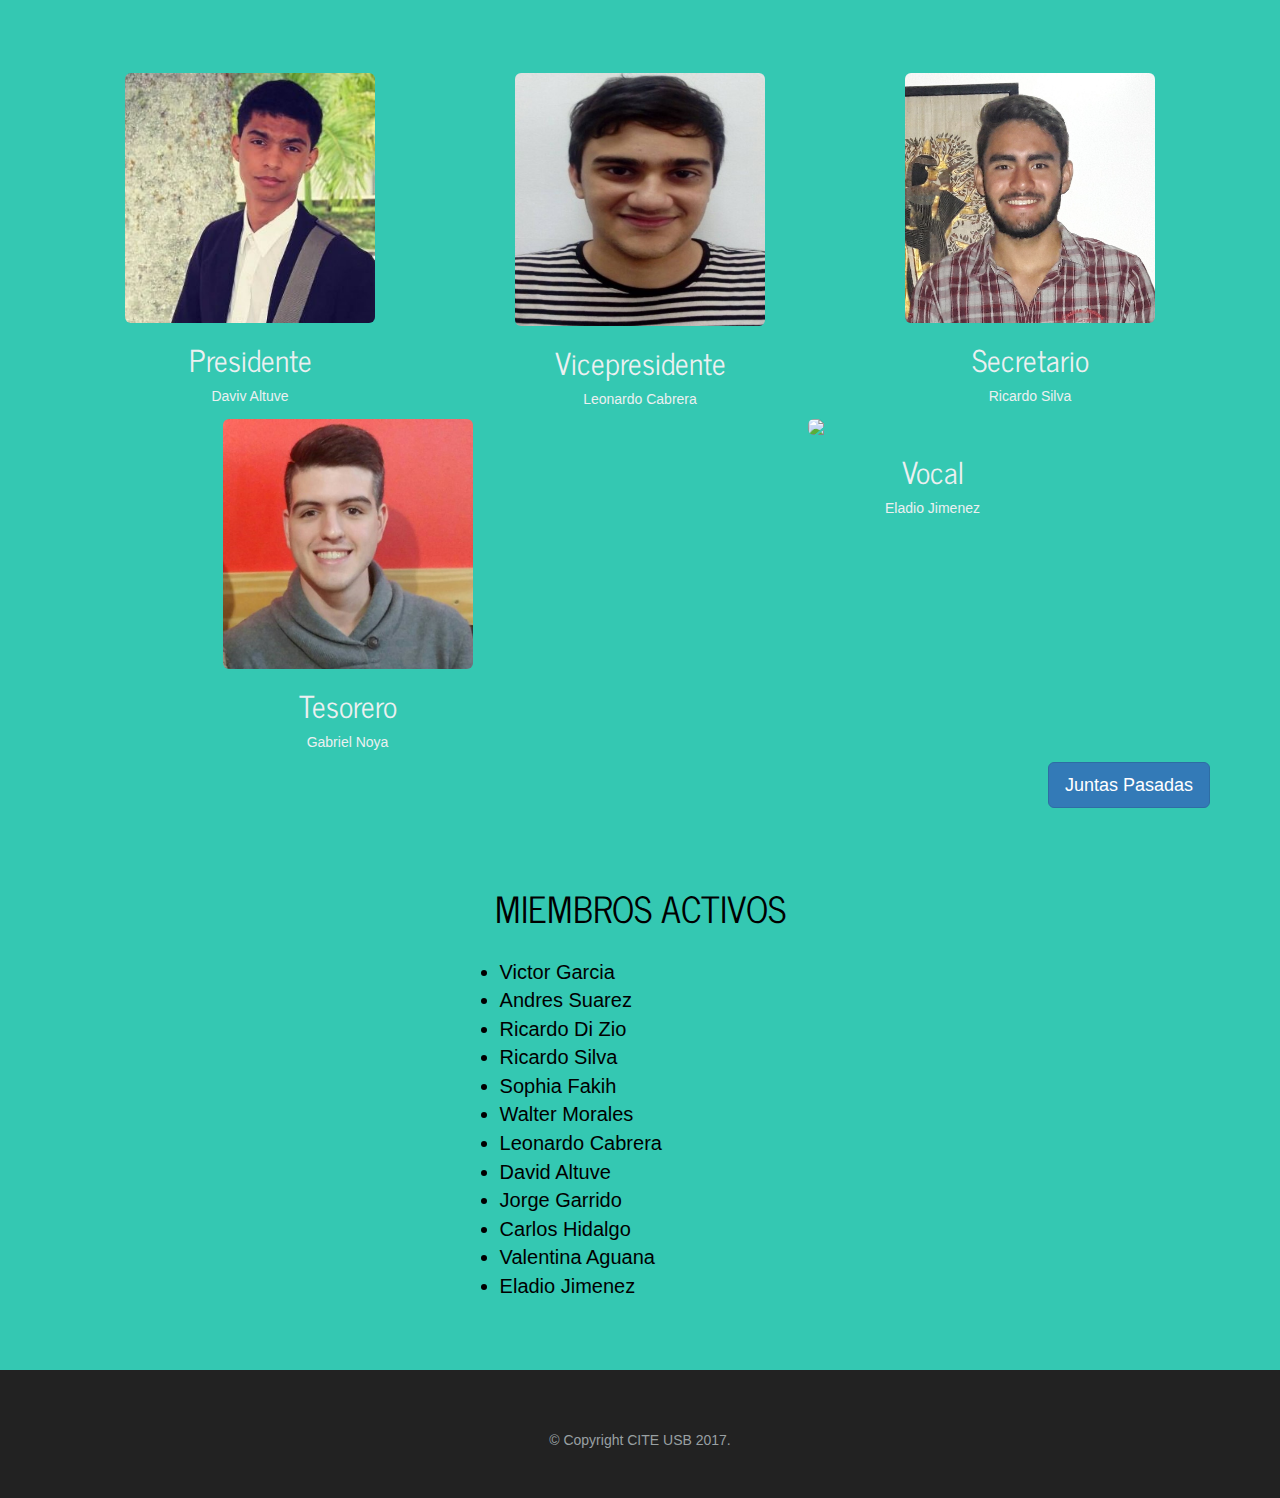
==== commit 0afd6723: "form contacto" ====
--- a/about-us.html
+++ b/about-us.html
@@ -170,9 +170,10 @@
                           <li>Walter Morales</li>
                           <li>Leonardo Cabrera</li>
                           <li>David Altuve</li>
-                          <li>Andrea Pereira</li>
                           <li>Jorge Garrido</li>
                           <li>Carlos Hidalgo</li>
+                          <li>Valentina Aguana</li>
+                          <li>Eladio Jimenez</li>
                         </ul>
                     </div>
                 </div>
--- a/css/style_personal.css
+++ b/css/style_personal.css
@@ -1,3 +1,12 @@
+.container-contacto{
+    padding-right: 0px; !important
+    padding-left: 0px;  !important
+}
+
+.col-xs-12-contacto{
+    padding: 0px; !important
+}
+
 .img-perfil{
     horizontal-align: middle;
     max-width: 250px; !important
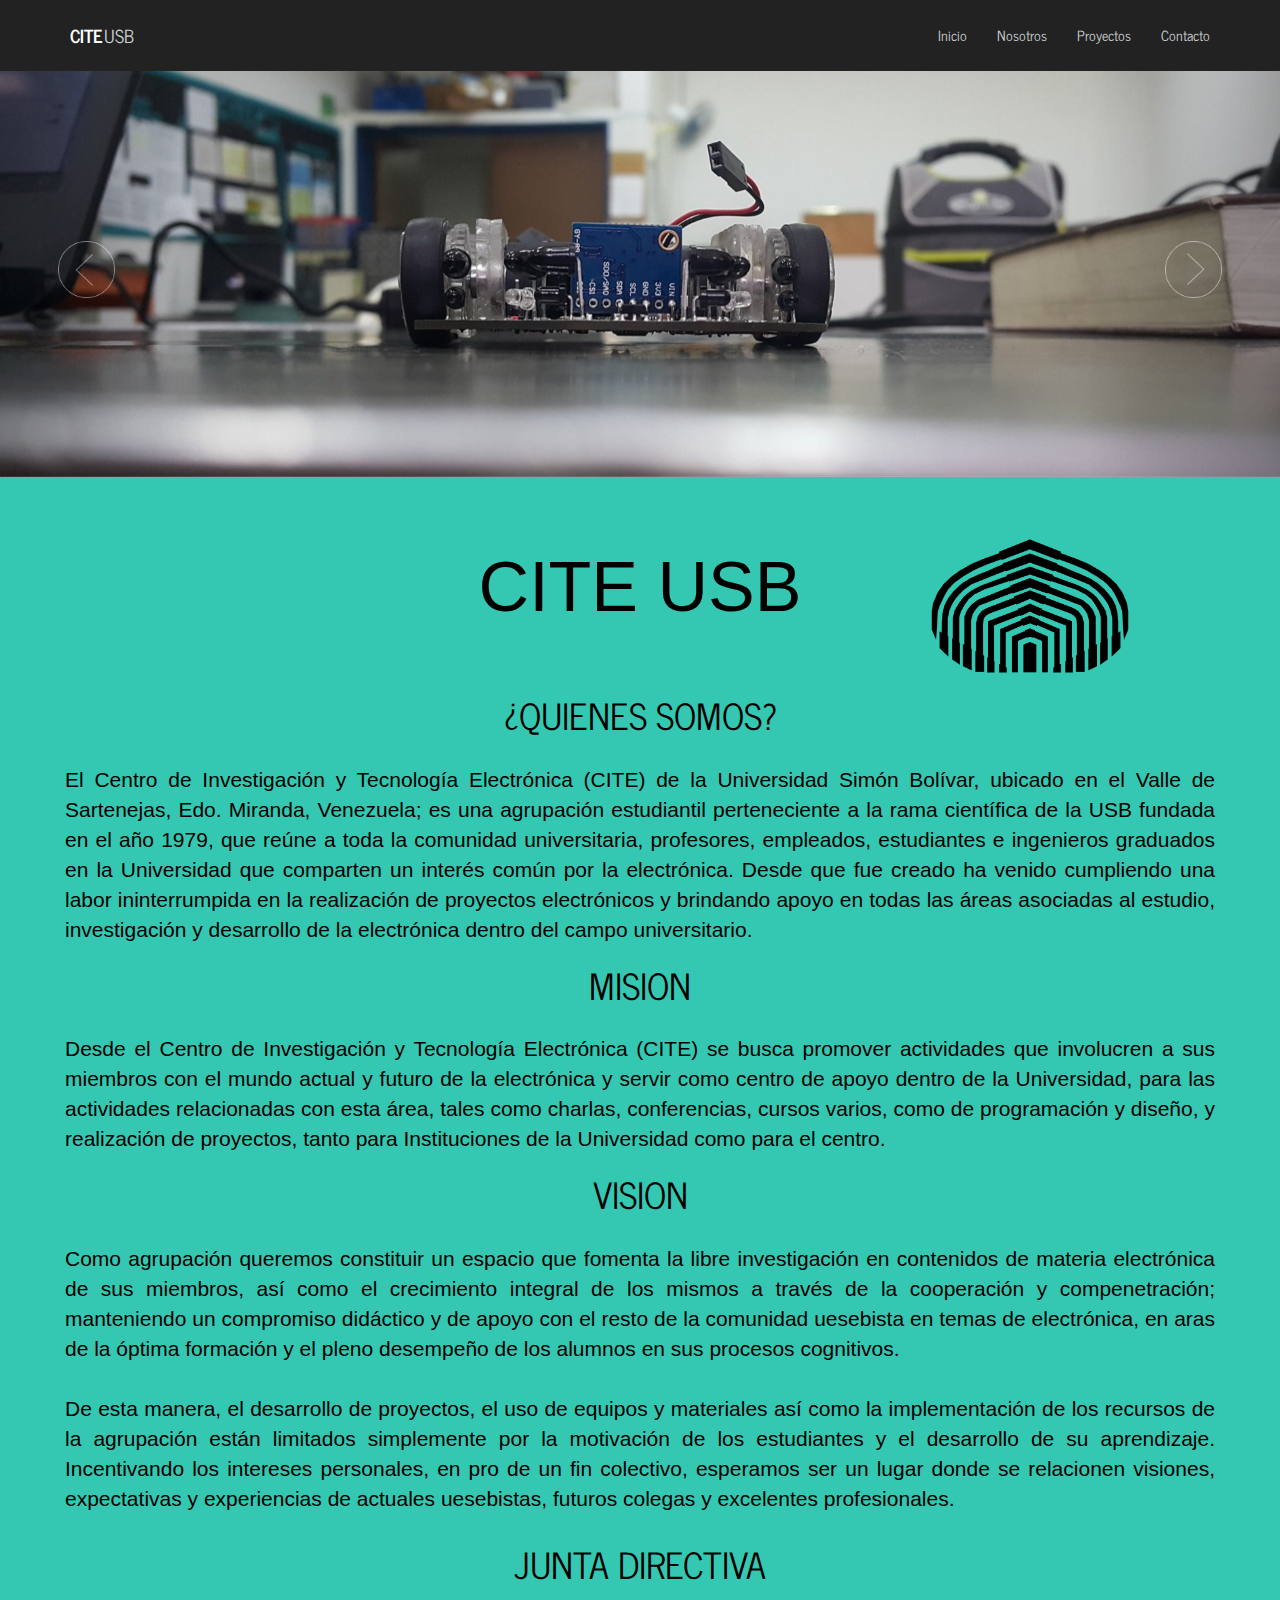
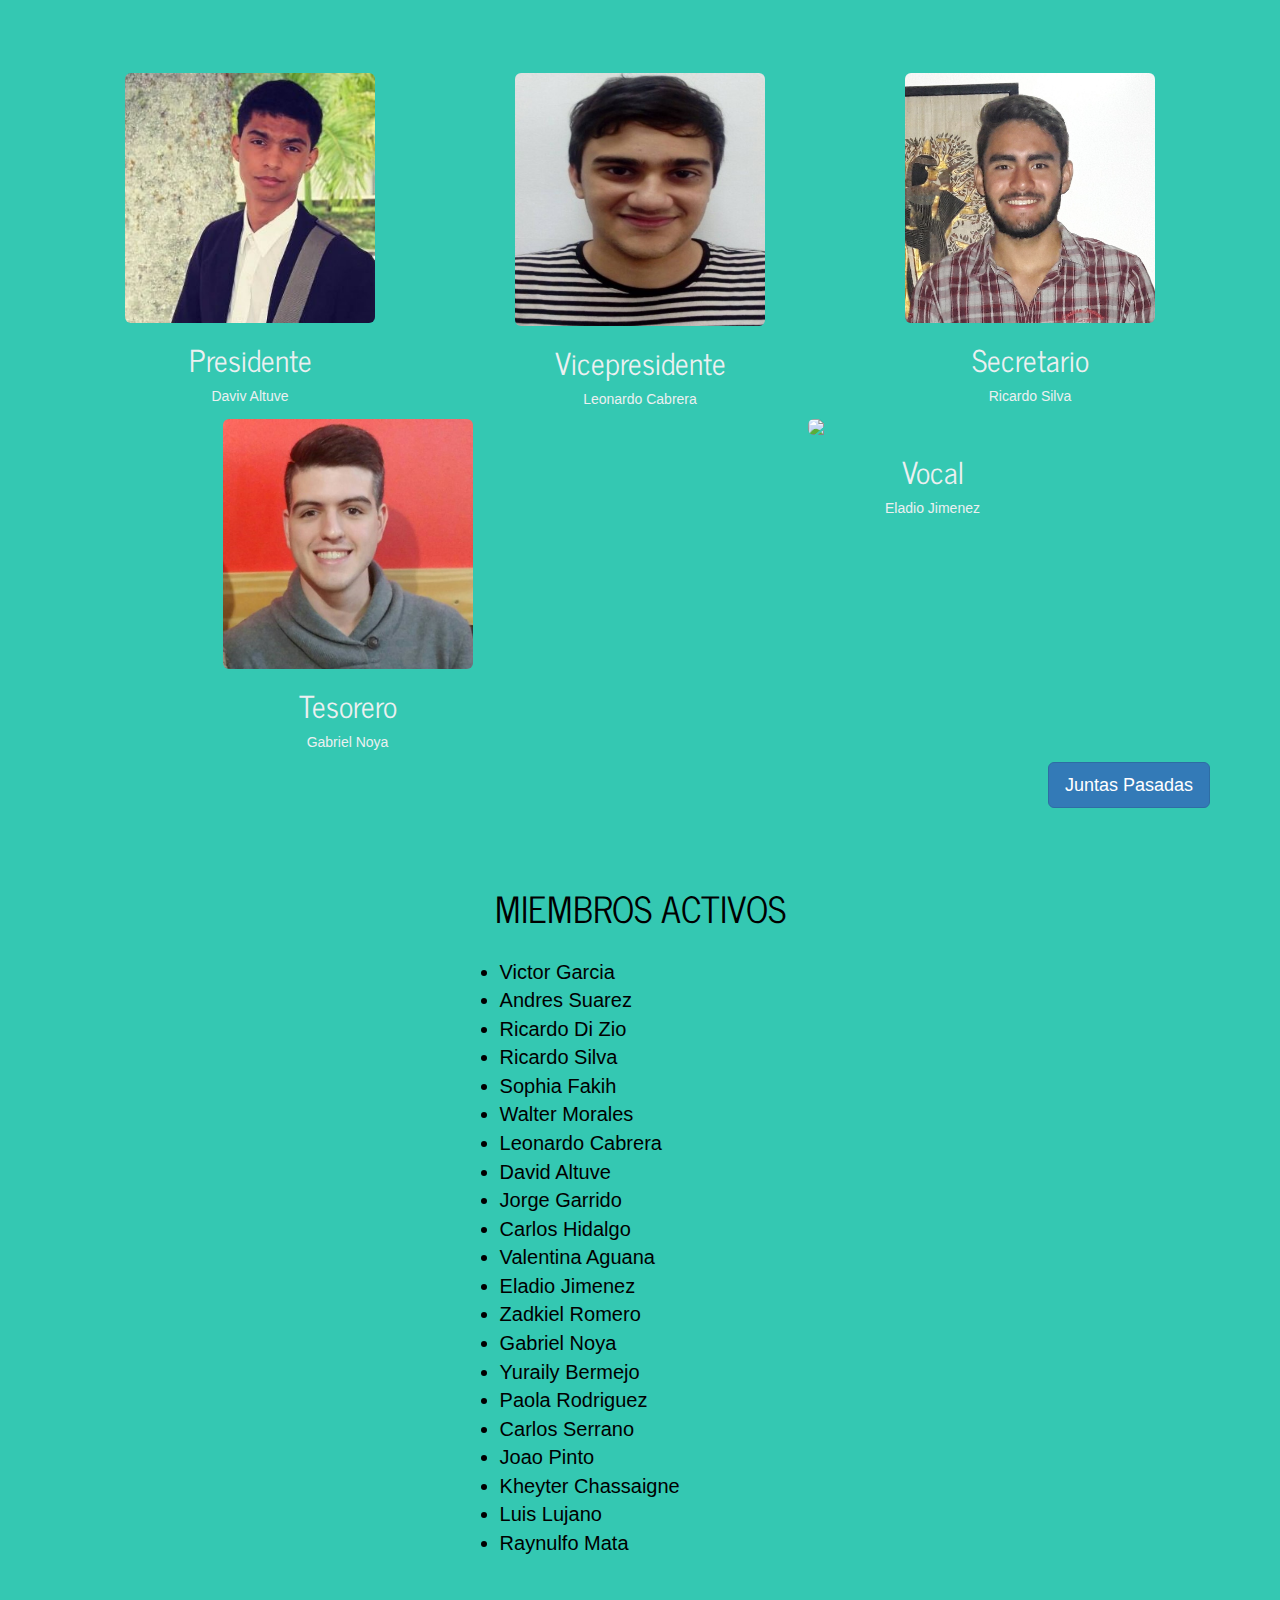
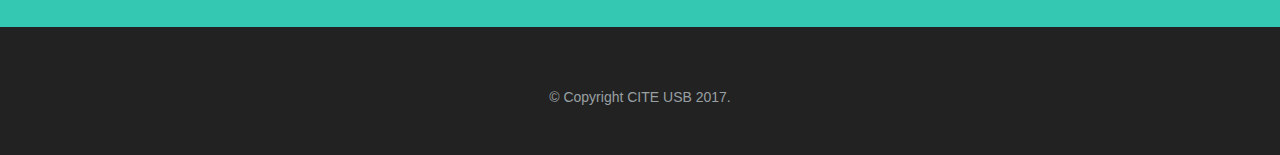
==== commit ca354c6b: "Miembros activos" ====
--- a/about-us.html
+++ b/about-us.html
@@ -174,6 +174,15 @@
                           <li>Carlos Hidalgo</li>
                           <li>Valentina Aguana</li>
                           <li>Eladio Jimenez</li>
+                          <li>Zadkiel Romero</li>
+                          <li>Gabriel Noya</li>
+                          <li>Yuraily Bermejo</li>
+                          <li>Paola Rodriguez</li>
+                          <li>Carlos Serrano</li>
+                          <li>Joao Pinto</li>
+                          <li>Kheyter Chassaigne</li>
+                          <li>Luis Lujano</li>
+                          <li>Raynulfo Mata</li>
                         </ul>
                     </div>
                 </div>
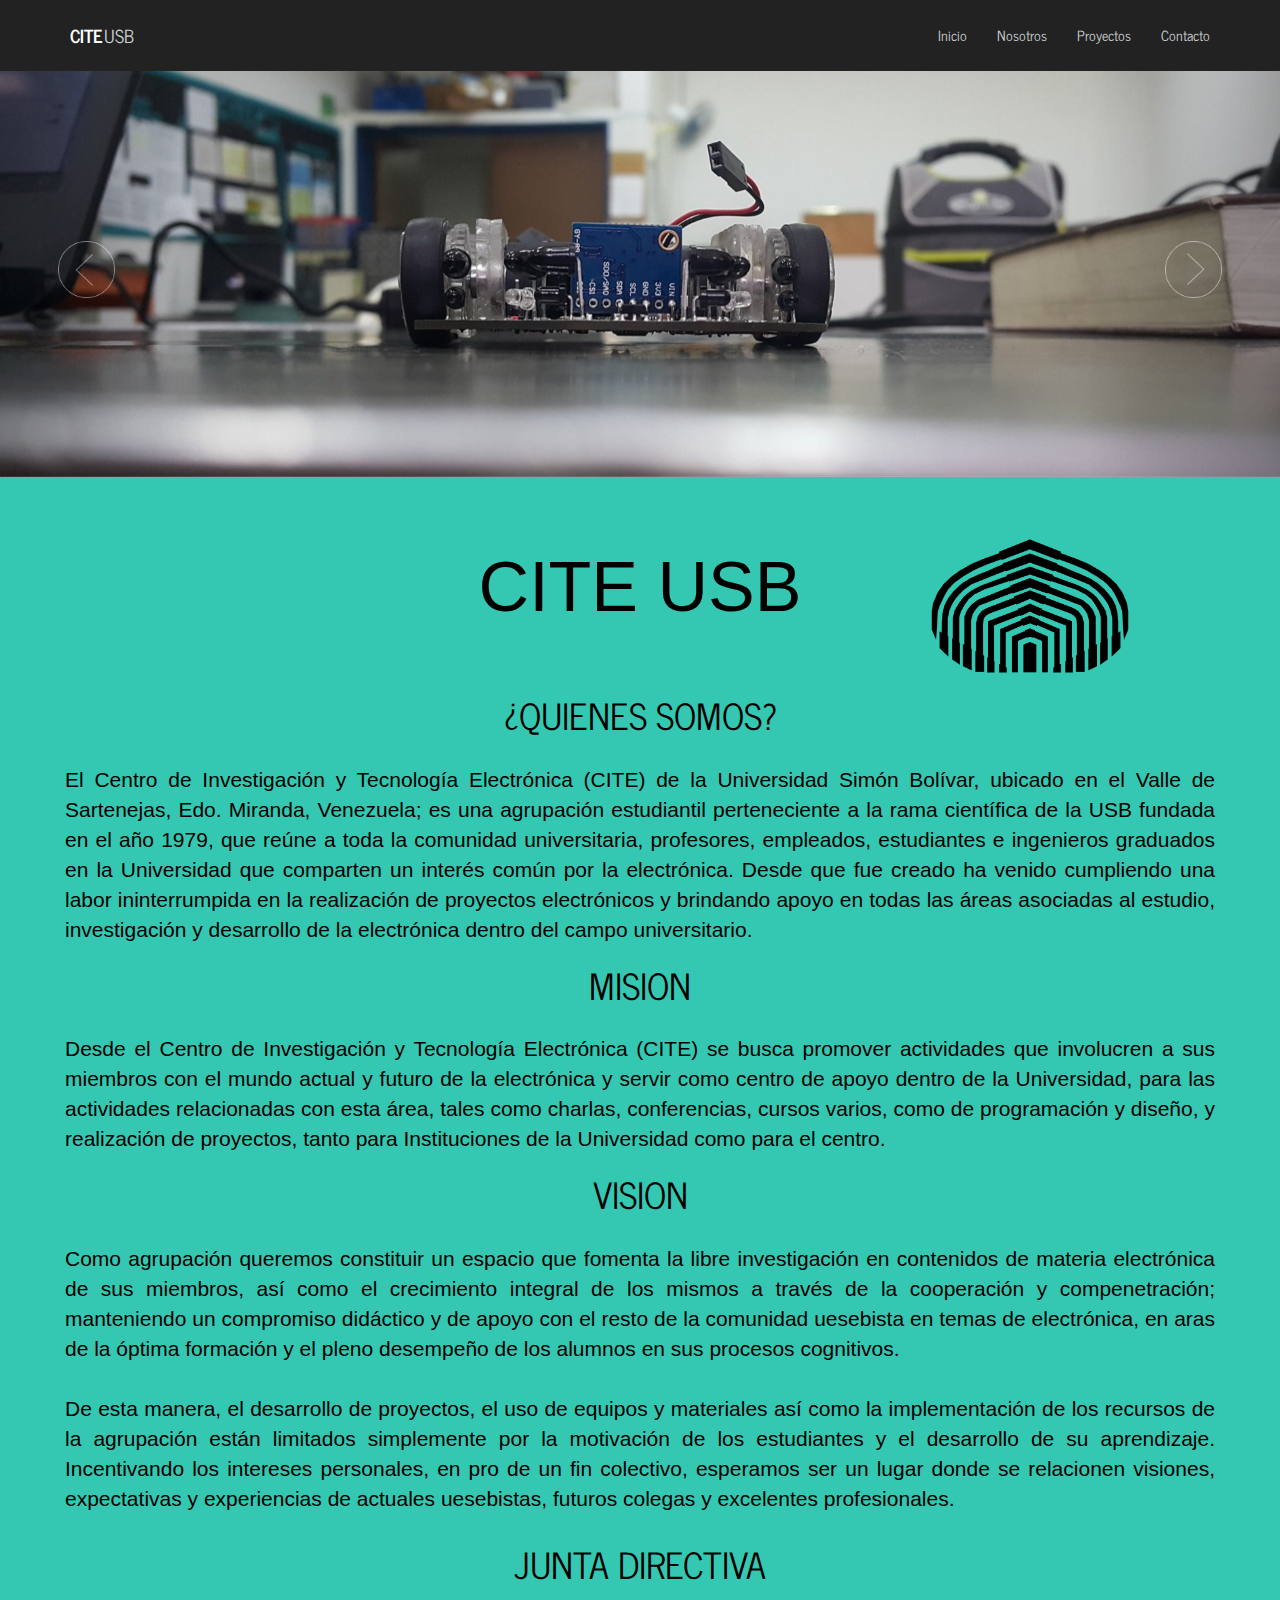
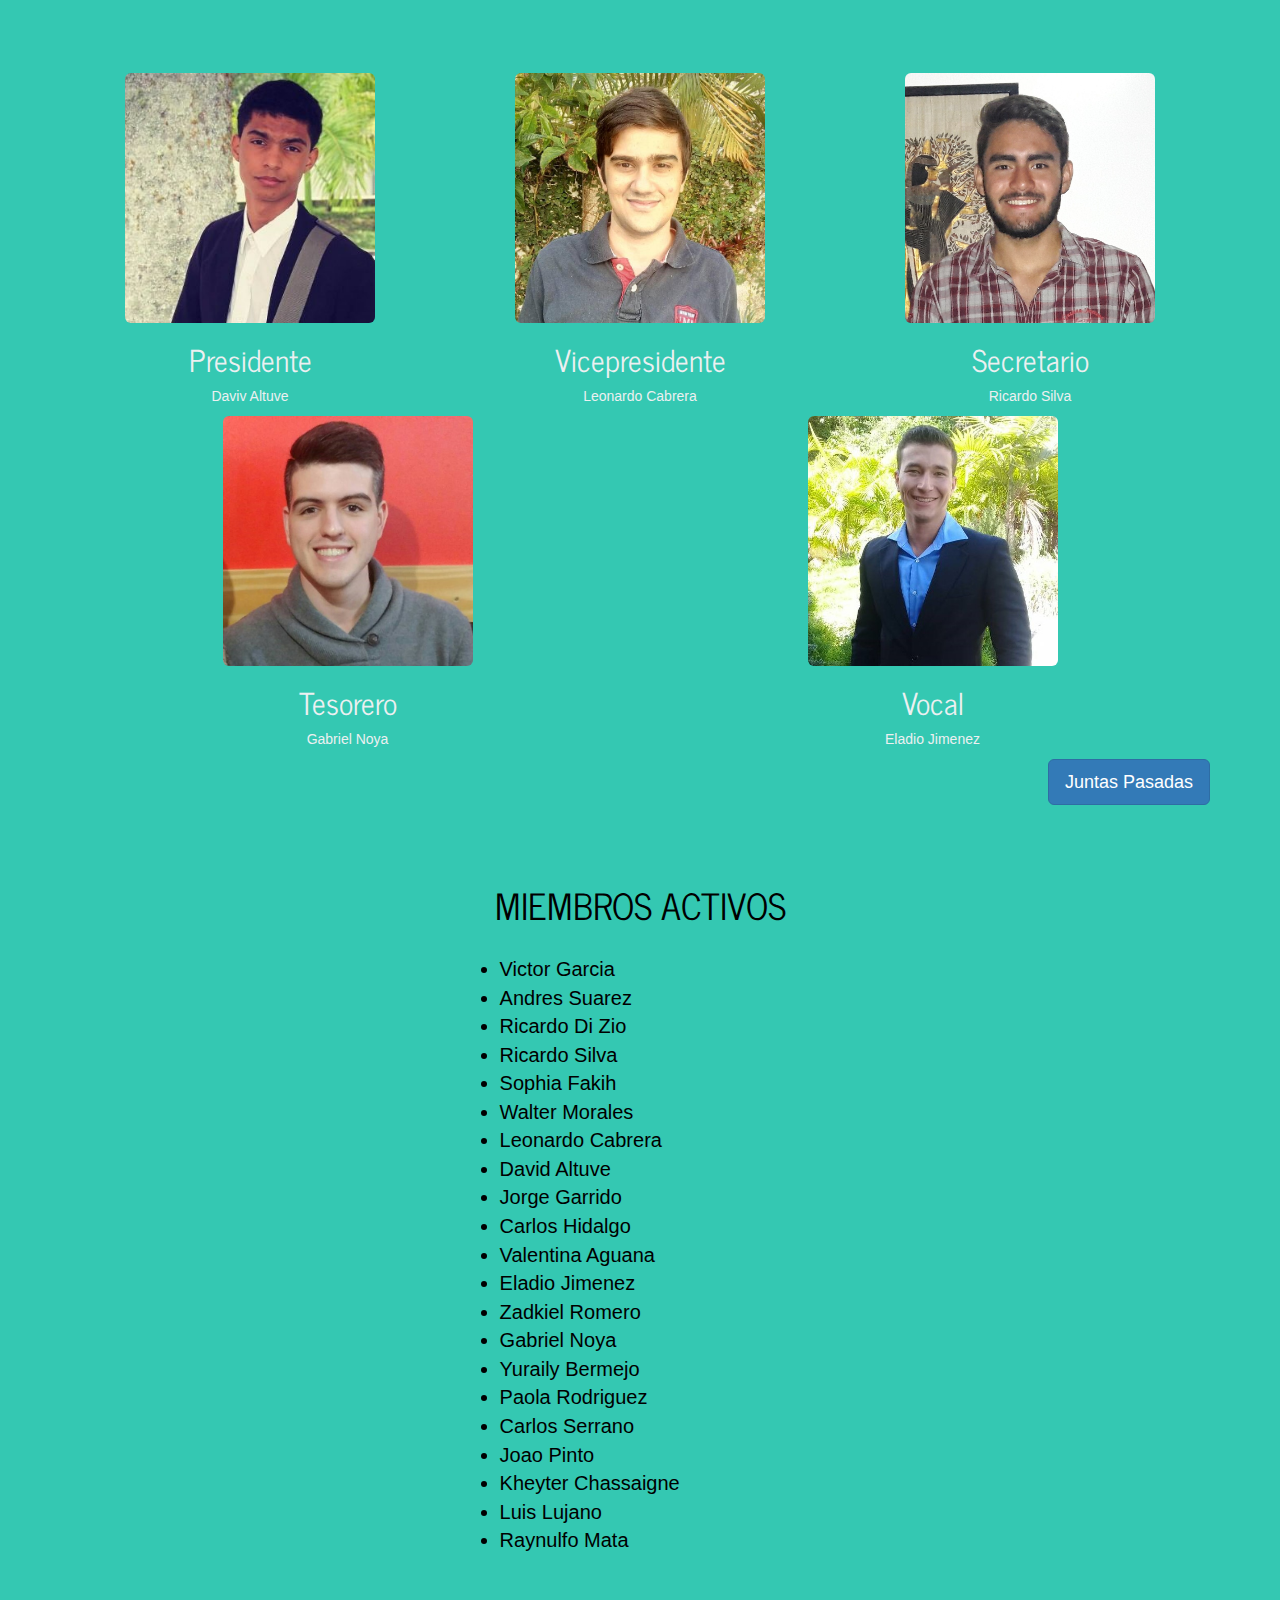
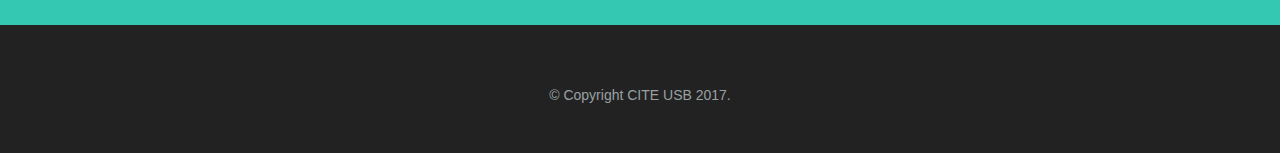
==== commit f03f3fc2: "Boton about us" ====
--- a/about-us.html
+++ b/about-us.html
@@ -126,7 +126,7 @@
                                         </div>
 
                                         <div class="col-sm-4 blog-post">
-                                            <img class="img-responsive img-center img-perfil img-rounded" src="img/junta/leo_perfil.jpg">
+                                            <img class="img-responsive img-center img-perfil img-rounded" src="img/junta/leo_perfil.jpeg">
                                             <h2 class ="text-center">Vicepresidente</h2>
                                             <p class ="text-center"> Leonardo Cabrera <p/>
                                         </div>
@@ -145,7 +145,7 @@
                                         </div>
 
                                         <div class="col-sm-6 blog-post">
-                                            <img class="img-responsive img-center img-perfil img-rounded" src=#>
+                                            <img class="img-responsive img-center img-perfil img-rounded" src="img/junta/eladio_perfil.jpeg">
                                             <h2 class ="text-center">Vocal</h2>
                                             <p class ="text-center"> Eladio Jimenez</p>
                                         </div>
--- a/css/style_personal.css
+++ b/css/style_personal.css
@@ -12,3 +12,8 @@
     max-width: 250px; !important
     max-height: 250px; !important
 }
+
+.btn-personal{
+    margin-top: 20px;
+    margin-bottom: 20px;
+}
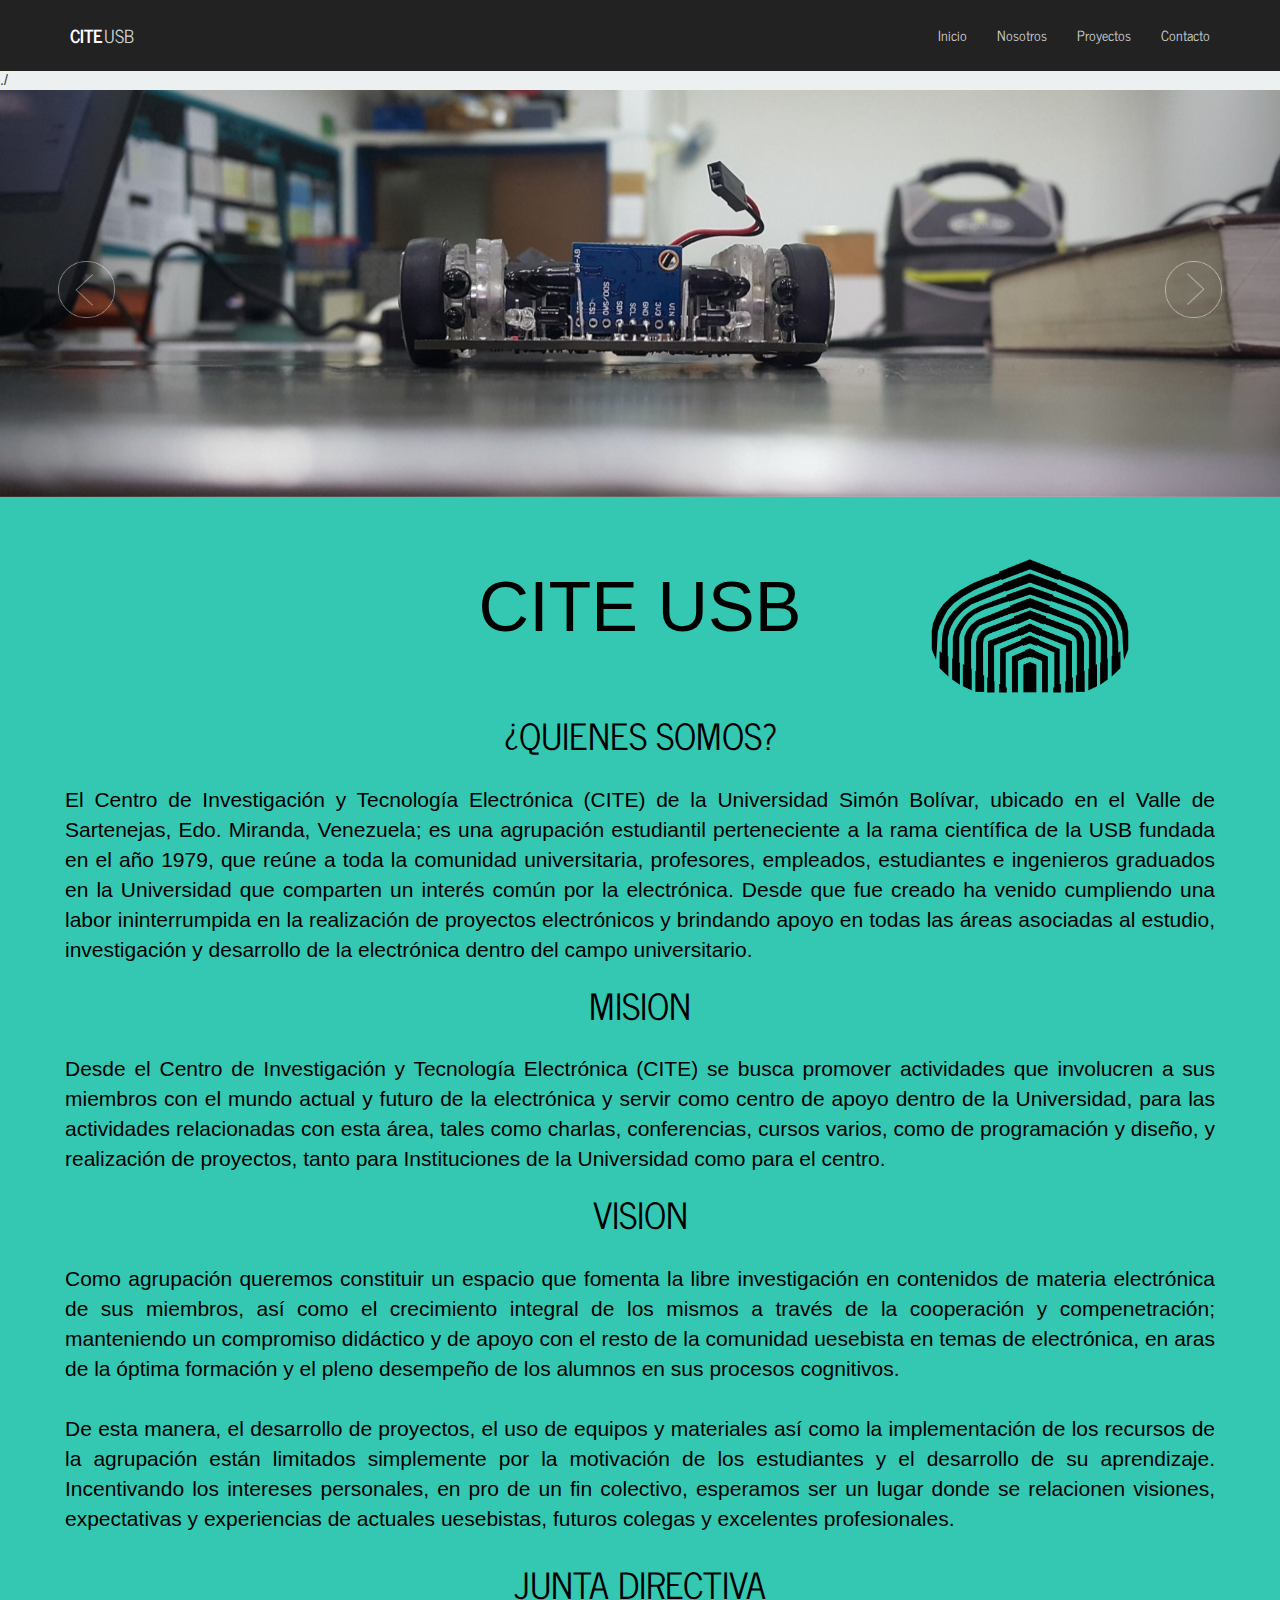
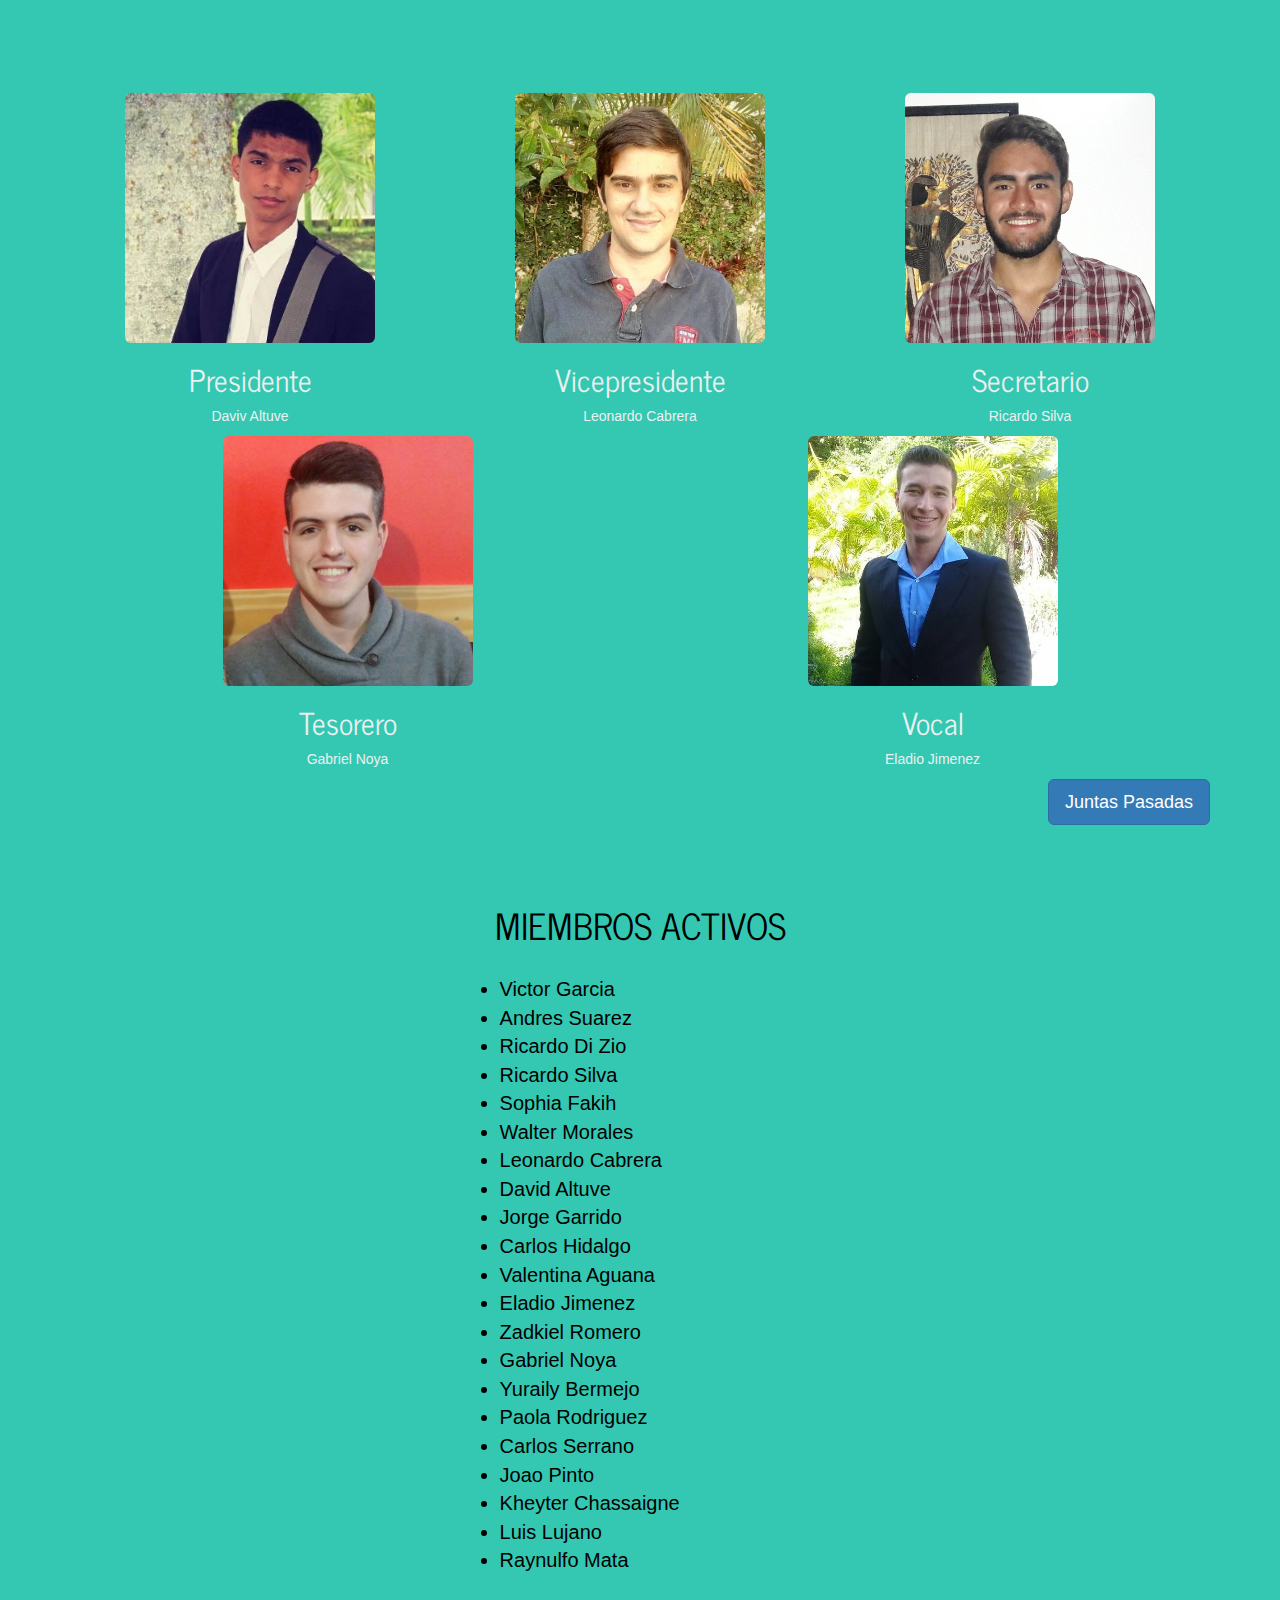
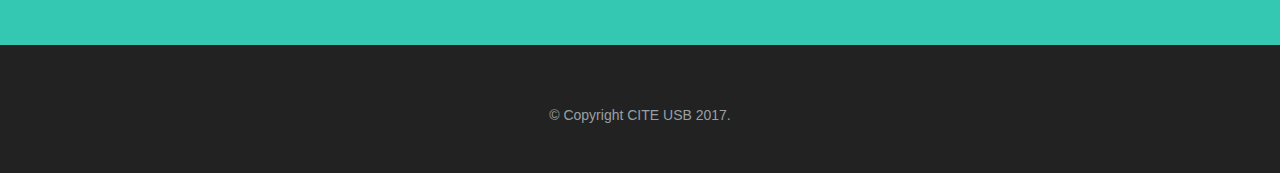
==== commit 17db1733: "jopatch2" ====
--- a/about-us.html
+++ b/about-us.html
@@ -1,4 +1,4 @@
-<!DOCTYPE html>
+./<!DOCTYPE html>
 <!--[if lt IE 7]>      <html class="no-js lt-ie9 lt-ie8 lt-ie7"> <![endif]-->
 <!--[if IE 7]>         <html class="no-js lt-ie9 lt-ie8"> <![endif]-->
 <!--[if IE 8]>         <html class="no-js lt-ie9"> <![endif]-->
@@ -9,18 +9,18 @@
         <title>CITE: Centro de Investigación Y Tecnología Electrónica</title>
         <meta name="description" content="CITE,USB,Centro de Investigación Y Tecnología Electrónica">
         <meta name="viewport" content="width=device-width, initial-scale=1">
-        <link rel="icon" type="image/png" href="img/ico.png" />
-        <link rel="stylesheet" href="css/bootstrap.min.css">
-        <link href="css/font-awesome.min.css" rel="stylesheet">
-        <link rel="stylesheet" href="css/style_personal.css">
+        <link rel="icon" type="image/png" href="./img/ico.png" />
+        <link rel="stylesheet" href="./css/bootstrap.min.css">
+        <link href="./css/font-awesome.min.css" rel="stylesheet">
+        <link rel="stylesheet" href="./css/style_personal.css">
         <!-- Important Owl stylesheet -->
-        <link rel="stylesheet" href="owl-carousel/owl.carousel.min.js">
+        <link rel="stylesheet" href="./owl-carousel/owl.carousel.min.js">
         <!-- Default Theme -->
-        <link rel="stylesheet" href="owl-carousel/owl.theme.css">
+        <link rel="stylesheet" href="./owl-carousel/owl.theme.css">
         <link href="http://fonts.googleapis.com/css?family=Oswald:400,300,700" rel="stylesheet" type="text/css">
         <link href="http://fonts.googleapis.com/css?family=News+Cycle:400,700" rel="stylesheet" type="text/css">
-        <link rel="stylesheet" href="css/main.css">
-        <script src="js/vendor/modernizr-2.6.2-respond-1.1.0.min.js"></script>
+        <link rel="stylesheet" href="./css/main.css">
+        <script src="./js/vendor/modernizr-2.6.2-respond-1.1.0.min.js"></script>
     </head>
 
 
@@ -36,7 +36,7 @@
                         <span class="sr-only">Toggle navigation</span>
                         <i class="fa fa-bars fa-2x"></i>
                     </button>
-                    <a class="navbar-brand" href="index.html"><strong>CITE</strong>USB</a>
+                    <a class="navbar-brand" href="./index.html"><strong>CITE</strong>USB</a>
                 </div>
                 <div class="collapse navbar-collapse">
                     <ul class="nav navbar-nav navbar-right">
@@ -64,24 +64,21 @@
             <!-- Wrapper for slides -->
             <div class="carousel-inner">
                 <div class="item active">
-                    <img src="img/carousel/shank1.jpg" alt="Shank USB bots 2016" class="img-responsive" >
-                    <a href="shank.html"></a>
+                    <img src="./img/carousel/shank1.jpg" alt="Shank USB bots 2016" class="img-responsive" >
+                    <a href="./shank.html"></a>
                 </div>
                 <div class="item">
-                    <img src="img/carousel/shank2.jpg" alt="Shank USB bots 2016" class="img-responsive">
-                    <a href="shank.html"></a>
-                </div>
-                <div class="item">
-                    <img src="img/carousel/USB_cromo.jpg" alt="Cromo USB" class="img-responsive">
+                    <img src="./img/carousel/shank2.jpg" alt="Shank USB bots 2016" class="img-responsive">
+                    <a href="./shank.html"></a>
                 </div>
             </div>
 
             <!-- Controls -->
             <a class="left carousel-control" href="#carousel-header" role="button" data-slide="next">
-                <img src="img/left.png" alt="Previous">
+                <img src="./img/left.png" alt="Previous">
             </a>
             <a class="right carousel-control" href="#carousel-header" role="button" data-slide="next">
-                <img src="img/right.png" alt="Next">
+                <img src="./img/right.png" alt="Next">
             </a>
         </div>
 
--- a/css/style_personal.css
+++ b/css/style_personal.css
@@ -1,19 +1,58 @@
-.container-contacto{
-    padding-right: 0px; !important
-    padding-left: 0px;  !important
+{
+    padding-right: 0px !important;
+    padding-left: 0px !important;
+}
+
+.container-proyectos{
+    padding-bottom: 15px !important;
+    padding-top: 15px !important;
 }
 
 .col-xs-12-contacto{
-    padding: 0px; !important
+    padding: 0px !important;
+}
+
+.col-sm-proyectos{
+    padding-right: 0px !important;
+    padding-left: 0px !important;
 }
 
 .img-perfil{
     horizontal-align: middle;
-    max-width: 250px; !important
-    max-height: 250px; !important
+    max-width: 250px !important;
+    max-height: 250px !important;
 }
 
 .btn-personal{
     margin-top: 20px;
     margin-bottom: 20px;
 }
+
+.post-preview > a {
+  color: #212529; }
+  .post-preview > a:focus, .post-preview > a:hover {
+    text-decoration: none;
+    color: #0085A1; }
+  .post-preview > a > .post-title {
+    font-size: 30px;
+    margin-top: 30px;
+    margin-bottom: 10px; }
+  .post-preview > a > .post-subtitle {
+    font-weight: 300;
+    margin: 0 0 10px; }
+
+.post-preview > .post-meta {
+  font-size: 18px;
+  font-style: italic;
+  margin-top: 0;
+  color: #868e96; }
+  .post-preview > .post-meta > a {
+    text-decoration: none;
+    color: #212529; }
+    .post-preview > .post-meta > a:focus, .post-preview > .post-meta > a:hover {
+      text-decoration: underline;
+      color: #0085A1; }
+
+@media only screen and (min-width: 768px) {
+  .post-preview > a > .post-title {
+    font-size: 36px; } }
--- a/css/main.css
+++ b/css/main.css
@@ -211,10 +211,9 @@
 }
 
 .content-block-black {
-    background:#34c8b2;
+    background:#151515;
     color:#ECF0F1;
 }
-
 
 .content-block-cyan h1 {
     font-weight:100;
@@ -299,7 +298,8 @@
 }
 
 .content-block-gray {
-    background:#ECF0F1;
+    background:#2E2E2E;
+    color:#FFFFFF;
 }
 
 .block-heading {
